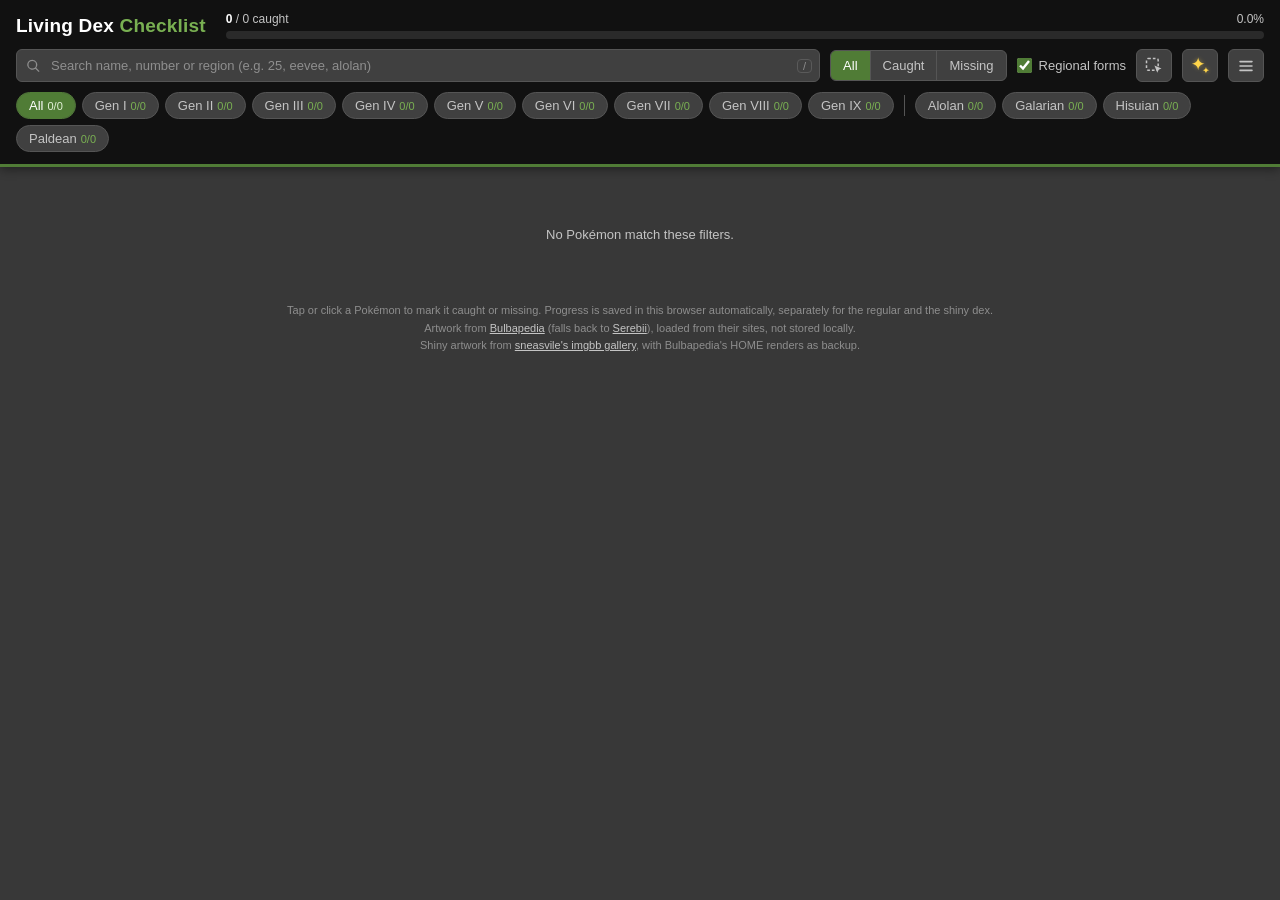
==== src/index.template.html @ 82bfbc02 "Load shiny art fast again, and swap in late imgbb images when they arrive tools/test_imgbb.py measur" ====
<!doctype html>
<html lang="en">
<head>
<meta charset="utf-8">
<meta name="viewport" content="width=device-width, initial-scale=1, viewport-fit=cover">
<meta name="theme-color" content="#111111">
<!-- Bulbapedia refuses image hotlinks that carry another site's referrer -->
<meta name="referrer" content="no-referrer">
<title>Living Dex Checklist</title>
<link rel="icon" type="image/png" href="[data-uri]">
<link rel="apple-touch-icon" href="[data-uri]">
<style>
  /* Palette taken from serebii.net (body #383838, panels #404040/#4a4a4a, header green #507C36).
     Shiny mode swaps the green for shiny Umbreon's ring blue. */
  :root {
    --cap: url("[data-uri]");
    --bg: #383838;
    --panel: #404040;
    --panel-hi: #4a4a4a;
    --edge: #303030;
    --deep: #111111;
    --accent: #507C36;
    --accent-hi: #79b052;
    --accent-soft: #e4f2d9;
    --accent-ring: rgba(121,176,82,.25);
    --gold: #ffd54a;
    --text: #ffffff;
    --muted: #c4c4c4;
    --dim: #8e8e8e;
    --gutter: 16px;
  }
  /* applied per element (header, section heads, each card) rather than on <body>, so switching
     restyles a few elements at a time instead of the whole page */
  .t-shiny {
    --accent: #1d72c4;
    --accent-hi: #4fb4ff;
    --accent-soft: #d6ebff;
    --accent-ring: rgba(79,180,255,.28);
  }
  * { box-sizing: border-box; }
  /* no double-tap zoom delay, no font inflation on phones */
  html { -webkit-text-size-adjust: 100%; text-size-adjust: 100%; touch-action: manipulation; }
  html, body { margin: 0; }
  body {
    background: var(--bg);
    color: var(--text);
    font-family: Verdana, Geneva, Tahoma, sans-serif;
    font-size: 13px;
  }
  button, input, select { font: inherit; color: inherit; }
  button, summary, label, .card { -webkit-tap-highlight-color: transparent; }

  /* ---------- header ---------- */
  header {
    position: sticky; top: 0; z-index: 20;
    background: var(--deep);
    border-bottom: 3px solid var(--accent);
    box-shadow: 0 2px 10px rgba(0,0,0,.45);
    transition: transform .25s ease;
  }
  /* on small screens the header tucks away while you scroll down (the coloured line stays) */
  header.tucked { transform: translateY(calc(-100% + 3px)); }
  .wrap {
    max-width: 1400px; margin: 0 auto;
    padding: 0 max(var(--gutter), env(safe-area-inset-right)) 0 max(var(--gutter), env(safe-area-inset-left));
  }
  .top {
    display: flex; flex-wrap: wrap; align-items: center; gap: 10px 20px;
    padding: 12px 0 10px;
  }
  h1 { margin: 0; font-size: 19px; white-space: nowrap; letter-spacing: .2px; }
  h1 span { color: var(--accent-hi); }
  .progress { flex: 1 1 260px; min-width: 220px; }
  .progress .nums { display: flex; justify-content: space-between; gap: 8px; font-size: 12px; color: var(--muted); margin-bottom: 5px; }
  .progress .nums b { color: var(--text); }
  .track { height: 8px; background: #2a2a2a; border-radius: 4px; overflow: hidden; }
  .fill { height: 100%; width: 100%; background: var(--accent); transform-origin: left; transform: scaleX(0); transition: transform .25s ease; }

  .controls { display: flex; flex-wrap: wrap; align-items: center; gap: 8px 10px; padding-bottom: 10px; }
  .search { position: relative; flex: 1 1 260px; min-width: 200px; }
  .search input {
    width: 100%; padding: 8px 32px 8px 34px;
    background: var(--panel); border: 1px solid #555; border-radius: 6px; outline: none;
  }
  .search input:focus { border-color: var(--accent-hi); box-shadow: 0 0 0 2px var(--accent-ring); }
  .search input::placeholder { color: var(--dim); }
  .search svg { position: absolute; left: 10px; top: 50%; transform: translateY(-50%); width: 15px; height: 15px; fill: var(--dim); pointer-events: none; }
  .search kbd {
    position: absolute; right: 8px; top: 50%; transform: translateY(-50%);
    font-family: inherit; font-size: 11px; color: var(--dim);
    border: 1px solid #5a5a5a; border-radius: 4px; padding: 0 5px;
  }
  .search input:focus + kbd, .search input:not(:placeholder-shown) + kbd { display: none; }

  .seg { display: inline-flex; background: var(--panel); border: 1px solid #555; border-radius: 6px; overflow: hidden; }
  .seg button { border: 0; background: none; padding: 7px 12px; cursor: pointer; color: var(--muted); }
  .seg button + button { border-left: 1px solid #555; }
  .seg button[aria-pressed="true"] { color: #fff; }

  .toggle { display: inline-flex; align-items: center; gap: 7px; cursor: pointer; color: var(--muted); user-select: none; white-space: nowrap; }
  .toggle input { accent-color: var(--accent); width: 15px; height: 15px; margin: 0; }
  .toggle .short { display: none; }

  .shiny-btn {
    display: inline-grid; place-items: center; width: 36px; height: 33px; padding: 0;
    background: var(--panel); border: 1px solid #555; border-radius: 6px; cursor: pointer;
    transition: background .15s, border-color .15s, box-shadow .15s;
  }
  .shiny-btn svg { width: 22px; height: 22px; fill: var(--gold); filter: drop-shadow(0 0 2px rgba(255,213,74,.45)); transition: transform .3s; }
  .shiny-btn[aria-pressed="true"] { background: var(--accent); border-color: var(--accent-hi); box-shadow: 0 0 10px rgba(79,180,255,.5); }
  .shiny-btn[aria-pressed="true"] svg { fill: #fff6c9; }
  .shiny-btn:focus-visible { outline: 2px solid var(--accent-hi); outline-offset: 2px; }

  /* selection mode button (dashed box with a pointer) */
  .select-btn {
    display: inline-grid; place-items: center; width: 36px; height: 33px; padding: 0;
    background: var(--panel); border: 1px solid #555; border-radius: 6px; cursor: pointer; color: var(--muted);
    transition: background .15s, border-color .15s, color .15s;
  }
  .select-btn svg { width: 20px; height: 20px; }
  .select-btn[aria-pressed="true"] { background: var(--accent); border-color: var(--accent-hi); color: #fff; }
  .select-btn:focus-visible { outline: 2px solid var(--accent-hi); outline-offset: 2px; }

  /* ---------- selection mode ---------- */
  /* only selected Pokémon show the check circle; unselected ones hide it */
  body.selecting .card .tick { opacity: 0; transform: scale(.6); }
  body.selecting .card.sel .tick { opacity: 1; transform: none; background: var(--accent); border-color: var(--accent); }
  body.selecting .card.sel .tick::after { opacity: 1; }
  body.selecting .card.sel { outline: 2px solid var(--accent-hi); outline-offset: -2px; background: var(--panel-hi); }
  body.dragging, body.dragging * { user-select: none !important; cursor: crosshair !important; }
  .card img { -webkit-user-drag: none; }
  .marquee {
    position: absolute; z-index: 15; pointer-events: none; display: none;
    border: 1px solid var(--accent-hi); border-radius: 2px;
    background: color-mix(in srgb, var(--accent-hi) 16%, transparent);
  }
  .marquee.on { display: block; }
  .selbar {
    position: fixed; left: 50%; bottom: calc(16px + env(safe-area-inset-bottom)); z-index: 35;
    transform: translateX(-50%); max-width: calc(100vw - 24px);
    display: flex; flex-wrap: wrap; align-items: center; justify-content: center; gap: 8px;
    padding: 8px 10px; border-radius: 10px;
    background: var(--deep); border: 1px solid var(--accent); box-shadow: 0 8px 24px rgba(0,0,0,.55);
    animation: selbar-in .2s ease-out;
  }
  .selbar[hidden] { display: none; }
  @keyframes selbar-in { from { opacity: 0; transform: translate(-50%, 12px); } }
  .selbar .count { font-weight: bold; padding: 0 6px; white-space: nowrap; font-variant-numeric: tabular-nums; }
  .selbar button {
    border: 1px solid #555; background: var(--panel); border-radius: 6px; padding: 7px 12px; cursor: pointer; white-space: nowrap;
  }
  .selbar button.primary { background: var(--accent); border-color: var(--accent); color: #fff; font-weight: bold; }
  .selbar button:disabled { opacity: .45; cursor: default; }
  .selbar button:focus-visible { outline: 2px solid var(--accent-hi); outline-offset: 2px; }
  body.selecting .toast { bottom: calc(84px + env(safe-area-inset-bottom)); }
  body.selecting main { padding-bottom: 110px; }

  .menu { position: relative; }
  .menu > summary {
    list-style: none; cursor: pointer; display: grid; place-items: center; width: 36px; height: 33px;
    background: var(--panel); border: 1px solid #555; border-radius: 6px; color: var(--muted);
  }
  .menu > summary svg { width: 18px; height: 18px; fill: currentColor; }
  .menu > summary:focus-visible { outline: 2px solid var(--accent-hi); outline-offset: 2px; }
  .menu > summary::-webkit-details-marker { display: none; }
  .menu[open] > summary { background: var(--panel-hi); color: #fff; }
  .menu .items {
    position: absolute; right: 0; top: calc(100% + 6px); min-width: 250px;
    max-height: calc(100vh - 120px); overflow-y: auto; overscroll-behavior: contain;
    background: var(--panel); border: 1px solid #5a5a5a; border-radius: 8px; padding: 6px;
    box-shadow: 0 8px 24px rgba(0,0,0,.5); z-index: 30;
  }
  .menu .items button {
    display: block; width: 100%; text-align: left; border: 0; background: none;
    padding: 8px 10px; border-radius: 5px; cursor: pointer;
  }
  .menu .items hr { border: 0; border-top: 1px solid #555; margin: 6px 4px; }
  .menu .items .danger { color: #ff9b9b; }
  .menu .items .head { padding: 6px 10px 2px; font-size: 11px; color: var(--dim); text-transform: uppercase; letter-spacing: .5px; }
  .menu .items .opt {
    display: flex; align-items: center; justify-content: space-between; gap: 14px;
    padding: 8px 10px; border-radius: 5px; cursor: pointer; user-select: none;
  }
  /* on/off switch */
  .menu .items .opt input {
    appearance: none; -webkit-appearance: none; flex: 0 0 auto; margin: 0; cursor: pointer;
    width: 34px; height: 20px; border-radius: 999px; background: #5a5a5a; position: relative;
    transition: background .2s;
  }
  .menu .items .opt input::after {
    content: ""; position: absolute; top: 3px; left: 3px; width: 14px; height: 14px; border-radius: 50%;
    background: #fff; transition: transform .2s cubic-bezier(.3,1.4,.5,1);
  }
  .menu .items .opt input:checked { background: var(--accent); }
  .menu .items .opt input:checked::after { transform: translateX(14px); }
  .menu .items .opt input:focus-visible { outline: 2px solid var(--accent-hi); outline-offset: 2px; }
  /* colour fill switched off: filter buttons just swap colour */
  body.no-paint .seg button::before, body.no-paint .gen-chip::before { transition: none !important; }

  .gens { display: flex; flex-wrap: wrap; gap: 6px; padding-bottom: 12px; }
  .gen-chip {
    flex: 0 0 auto; border: 1px solid #555; background: var(--panel); border-radius: 999px;
    padding: 5px 12px; cursor: pointer; color: var(--muted); white-space: nowrap;
  }
  .gen-chip small { color: var(--dim); margin-left: 4px; font-size: 11px; }
  .gen-chip.done small { color: var(--accent-hi); }
  .gen-chip[aria-pressed="true"] { border-color: var(--accent); color: #fff; }
  .gen-chip[aria-pressed="true"] small { color: var(--accent-soft); }
  .gen-chip[hidden], .chip-sep[hidden] { display: none; }

  /* paint-bucket fill for the selected filter: the colour spreads from where you clicked
     (--x/--y, set on click) and drains away from the button you left */
  .seg button, .gen-chip { position: relative; isolation: isolate; overflow: hidden; transition: color .25s, border-color .25s; }
  .seg button::before, .gen-chip::before {
    content: ""; position: absolute; inset: 0; z-index: -1; background: var(--accent);
    clip-path: circle(0px at var(--x, 50%) var(--y, 50%));
    transition: clip-path .32s cubic-bezier(.55,0,.8,.45);
  }
  .seg button[aria-pressed="true"]::before, .gen-chip[aria-pressed="true"]::before {
    clip-path: circle(var(--reach, 160px) at var(--x, 50%) var(--y, 50%));
    transition: clip-path .42s cubic-bezier(.22,.7,.3,1);
  }
  @media (prefers-reduced-motion: reduce) {
    .seg button::before, .gen-chip::before { transition: none !important; }
    header { transition: none; }
  }
  .chip-sep { flex: 0 0 1px; align-self: stretch; background: #555; margin: 3px 4px; }

  .divider { display: flex; align-items: center; gap: 12px; margin: 34px 0 16px; color: var(--muted); font-weight: bold; letter-spacing: .5px; text-transform: uppercase; font-size: 12px; }
  .divider::before, .divider::after { content: ""; flex: 1; height: 2px; background: var(--accent); opacity: .6; }
  .divider[hidden] { display: none; }

  .warn { display: none; background: #6b4a12; color: #ffe9c2; padding: 8px 16px; font-size: 12px; text-align: center; }
  .warn.show { display: block; }

  /* ---------- content ---------- */
  main { padding: 16px 0 40px; }
  section { margin-bottom: 22px; }
  section[hidden] { display: none; }
  .sec-head {
    display: flex; align-items: baseline; justify-content: space-between; gap: 10px;
    background: var(--accent); border: 1px solid var(--edge); border-radius: 3px;
    padding: 7px 12px; margin-bottom: 10px; font-weight: bold;
  }
  .sec-head h2 { margin: 0; font-size: 14px; }
  .sec-head h2 small { font-weight: normal; color: var(--accent-soft); margin-left: 6px; font-size: 12px; }
  .sec-head .count { font-size: 12px; white-space: nowrap; }

  .grid { display: grid; grid-template-columns: repeat(auto-fill, minmax(116px, 1fr)); gap: 8px; }
  .card {
    position: relative; display: flex; flex-direction: column; align-items: center;
    padding: 8px 6px 20px; min-height: 172px;
    background: var(--panel); border: 1px solid var(--edge); border-radius: 6px;
    cursor: pointer; text-align: center; user-select: none;
    transition: background .12s, border-color .25s, box-shadow .25s;
    /* off-screen cards skip rendering, so a mode switch only animates what you can see */
    content-visibility: auto; contain-intrinsic-size: auto 174px;
  }
  .card[hidden] { display: none; }
  .card:focus-visible { outline: 2px solid var(--accent-hi); outline-offset: 2px; }
  /* Each card holds both artworks stacked; switching dex is just a crossfade (no image loading) */
  .card .art { position: relative; width: 96px; height: 96px; }
  .card .v { position: absolute; inset: 0; display: grid; place-items: center; transition: opacity .3s ease; }
  .card .v.s, .card.t-shiny .v.n { opacity: 0; }
  .card.t-shiny .v.s { opacity: 1; }
  .card img { width: 96px; height: 96px; object-fit: contain; transition: filter .2s, opacity .2s; }
  .card .v.noimg img { display: none; }
  .card .v.noimg::after { content: attr(data-ph); color: var(--dim); font-size: 22px; font-weight: bold; }
  .card .num { color: var(--dim); font-size: 11px; margin-top: 4px; }
  .card .name { font-weight: bold; font-size: 12px; line-height: 1.3; margin-top: 2px; word-break: break-word; }
  .card .form { font-size: 11px; color: var(--accent-hi); margin-top: 2px; }
  /* the tick is drawn with CSS (no SVG per card: 2,000+ fewer elements) */
  .card .tick {
    position: absolute; top: 6px; right: 6px; width: 20px; height: 20px; border-radius: 50%;
    border: 2px solid #5f5f5f; display: grid; place-items: center;
    transition: background .25s, border-color .25s, opacity .15s, transform .15s;
  }
  .card .tick::after {
    content: ""; width: 5px; height: 9px; margin-top: -2px;
    border: solid #fff; border-width: 0 2px 2px 0; transform: rotate(45deg);
    opacity: 0; transition: opacity .25s;
  }

  /* cn = caught in the regular dex, cs = caught in the shiny dex; the card's t-shiny class picks which counts */
  .card:not(.cn) .v.n img { filter: grayscale(1); opacity: .4; }
  /* in the shiny dex keep a hint of colour on missing ones, the colour is the point */
  .card:not(.cs) .v.s img { filter: saturate(.55) brightness(.85); opacity: .5; }
  .card:not(.t-shiny):not(.cn) .name, .card.t-shiny:not(.cs) .name { color: var(--muted); }
  .card.cn:not(.t-shiny), .card.cs.t-shiny { border-color: var(--accent); box-shadow: inset 0 -3px 0 var(--accent); }
  .card.cn:not(.t-shiny) .tick, .card.cs.t-shiny .tick { background: var(--accent); border-color: var(--accent); }
  .card.cn:not(.t-shiny) .tick::after, .card.cs.t-shiny .tick::after { opacity: 1; }

  /* paint-bucket fill: a full-colour copy of the art grows (or shrinks) as a circle from the click */
  .card .v img.paint {
    position: absolute; inset: 0; margin: auto; pointer-events: none; will-change: clip-path;
    filter: none !important; opacity: 1 !important; transition: none !important;
  }
  .card.pop .tick { animation: tick-pop .35s cubic-bezier(.3,1.6,.5,1); }
  @keyframes tick-pop { 40% { transform: scale(1.35); } }

  /* hover effects only where there is a real mouse; on touch screens they would stay "stuck" after a tap */
  @media (hover: hover) {
    .seg button:hover:not([aria-pressed="true"]) { background: var(--panel-hi); color: #fff; }
    .shiny-btn:hover { background: var(--panel-hi); }
    .select-btn:hover:not([aria-pressed="true"]) { background: var(--panel-hi); color: #fff; }
    .selbar button:hover:not(:disabled):not(.primary) { background: var(--panel-hi); }
    .shiny-btn[aria-pressed="true"]:hover { background: var(--accent); }
    .shiny-btn:hover svg { transform: rotate(-12deg) scale(1.1); }
    .menu > summary:hover { background: var(--panel-hi); color: #fff; }
    .menu .items button:hover, .menu .items .opt:hover { background: var(--panel-hi); }
    .gen-chip:hover { background: var(--panel-hi); color: #fff; }
    .card:hover { background: var(--panel-hi); }
    .card:not(.cn):hover .v.n img { opacity: .7; }
  }
  /* touch screens: a brief press feedback instead */
  @media (hover: none) {
    .card:active { background: var(--panel-hi); }
    .search kbd { display: none; }
    .menu .items button, .menu .items .opt { padding: 11px 12px; }
  }

  .empty { display: none; text-align: center; color: var(--muted); padding: 60px 16px; }
  .empty.show { display: block; }

  footer { color: var(--dim); font-size: 11px; text-align: center; padding: 0 16px calc(28px + env(safe-area-inset-bottom)); line-height: 1.6; }
  footer a { color: var(--muted); }

  .toast {
    position: fixed; left: 50%; bottom: calc(20px + env(safe-area-inset-bottom)); transform: translateX(-50%) translateY(20px);
    max-width: calc(100vw - 32px); text-align: center;
    background: var(--deep); border: 1px solid var(--accent); color: #fff;
    padding: 9px 16px; border-radius: 6px; opacity: 0; pointer-events: none;
    transition: opacity .2s, transform .2s; z-index: 40;
  }
  .toast.show { opacity: 1; transform: translateX(-50%) translateY(0); }

  /* ---------- shiny transition ---------- */
  .fx { position: fixed; inset: 0; z-index: 100; pointer-events: none; overflow: hidden; }
  .fx .flash {
    position: absolute; left: 50%; top: 50%; width: 40vmax; height: 40vmax; margin: -20vmax 0 0 -20vmax;
    border-radius: 50%; will-change: transform, opacity;
    background: radial-gradient(circle, rgba(255,255,255,.5), rgba(var(--glow), .28) 40%, transparent 70%);
    animation: fx-flash .5s ease-out forwards;
  }
  @keyframes fx-flash { from { transform: scale(.15); opacity: 1; } to { transform: scale(1.7); opacity: 0; } }
  .fx .sweep {
    position: absolute; top: -20%; bottom: -20%; left: 0; width: 45vw; will-change: transform;
    background: linear-gradient(100deg, transparent 10%, rgba(var(--glow), .16) 36%, rgba(255,255,255,.3) 50%, rgba(255,236,170,.16) 64%, transparent 90%);
    transform: translateX(-60vw) skewX(-14deg);
    animation: fx-sweep .62s cubic-bezier(.3,.6,.25,1) forwards;
  }
  @keyframes fx-sweep { to { transform: translateX(130vw) skewX(-14deg); } }
  /* the ✨ is pre-drawn into an image (--spark); laying out emoji text on every click costs ~50 ms */
  .fx .spark {
    position: absolute; left: var(--x); top: var(--y); width: var(--size); height: var(--size);
    background: var(--spark) center / contain no-repeat;
    transform: translate(-50%, -50%) scale(.2); opacity: 0; will-change: transform, opacity;
    animation: fx-spark var(--dur) cubic-bezier(.15,.75,.3,1) var(--delay) forwards;
  }
  @keyframes fx-spark {
    0%   { transform: translate(-50%, -50%) scale(.2) rotate(0deg); opacity: 0; }
    12%  { opacity: 1; }
    70%  { opacity: 1; }
    100% { transform: translate(calc(-50% + var(--dx)), calc(-50% + var(--dy))) scale(var(--s)) rotate(var(--rot)); opacity: 0; }
  }
  .shiny-btn.pop svg { animation: fx-pop .45s cubic-bezier(.3,1.6,.5,1); }
  @keyframes fx-pop { 0% { transform: scale(1); } 40% { transform: scale(1.45) rotate(-20deg); } 100% { transform: scale(1) rotate(0deg); } }

  /* ---------- phones and narrow windows ---------- */
  @media (max-width: 700px) {
    /* one compact grid:  title ✨ ☰ / progress / search / show + forms / categories */
    header > .wrap {
      display: grid; grid-template-columns: minmax(0, 1fr) auto auto auto; gap: 8px;
      grid-template-areas: "title select shiny menu" "prog prog prog prog" "search search search search" "seg seg forms forms" "gens gens gens gens";
      padding-top: 10px; padding-bottom: 10px;
    }
    .top, .controls { display: contents; }
    h1 { grid-area: title; align-self: center; font-size: 17px; overflow: hidden; text-overflow: ellipsis; }
    .progress { grid-area: prog; min-width: 0; }
    .search { grid-area: search; min-width: 0; }
    .search input { font-size: 16px; padding-top: 8px; padding-bottom: 8px; } /* 16px stops phones zooming in on focus */
    .seg { grid-area: seg; justify-self: start; }
    .seg button { padding: 8px 11px; }
    .toggle { grid-area: forms; justify-self: end; }
    .shiny-btn { grid-area: shiny; width: 40px; height: 36px; }
    .select-btn { grid-area: select; width: 40px; height: 36px; }
    .selbar button { padding: 9px 11px; }
    .menu { grid-area: menu; }
    .menu > summary { width: 40px; height: 36px; }
    .menu .items { min-width: min(280px, calc(100vw - 32px)); }
    .gens {
      grid-area: gens; flex-wrap: nowrap; overflow-x: auto; scrollbar-width: none; overscroll-behavior-x: contain;
      margin: 0 calc(-1 * var(--gutter)); padding: 0 var(--gutter) 2px;
      -webkit-mask-image: linear-gradient(90deg, transparent 0, #000 12px, #000 calc(100% - 28px), transparent);
      mask-image: linear-gradient(90deg, transparent 0, #000 12px, #000 calc(100% - 28px), transparent);
    }
    .gens::-webkit-scrollbar { display: none; }
    .gen-chip { padding: 6px 12px; }
    .sec-head { flex-wrap: wrap; row-gap: 2px; padding: 6px 10px; }
    .divider { margin: 26px 0 12px; }
  }
  @media (max-width: 380px) {
    :root { --gutter: 12px; }
    .toggle .long { display: none; }
    .toggle .short { display: inline; }
    .seg button { padding: 8px 9px; }
  }
  @media (max-width: 560px) {
    main { padding-top: 12px; }
    .grid { grid-template-columns: repeat(auto-fill, minmax(100px, 1fr)); gap: 6px; }
    .card { min-height: 160px; padding: 6px 4px 22px; contain-intrinsic-size: auto 162px; }
    .card .art, .card img { width: 80px; height: 80px; }
    .card .tick { top: 5px; right: 5px; width: 18px; height: 18px; }
  }

  /* ---------- OT (original trainer) marks: Ash's cap at the card's top-left ---------- */
  .ot-btn {
    display: none; position: absolute; top: 4px; left: 4px; z-index: 2; width: 24px; height: 24px; padding: 0;
    border: 0; border-radius: 4px; cursor: pointer; background: var(--cap) center / contain no-repeat;
    filter: grayscale(1) brightness(.7); opacity: .5; transition: filter .2s, opacity .2s, transform .15s;
  }
  body.show-ot .ot-btn { display: block; }
  .card.on:not(.t-shiny) .ot-btn, .card.os.t-shiny .ot-btn { filter: none; opacity: 1; }
  .ot-btn.pop { animation: ot-pop .35s cubic-bezier(.3,1.6,.5,1); }
  @keyframes ot-pop { 40% { transform: scale(1.4) rotate(-12deg); } }
  .ot-btn:focus-visible { outline: 2px solid var(--accent-hi); outline-offset: 1px; }
  body:not(.show-ot) .ot-only { display: none; }
  @media (hover: hover) { .ot-btn:hover { opacity: 1; transform: scale(1.12); } }

  /* ---------- Pokédex detail tile ---------- */
  /* dense flow lets the cards around an open tile fill the gaps it leaves */
  .grid { grid-auto-flow: row dense; }
  /* "more info" strip along the bottom of the card, with a down arrow (flips up while open) */
  .info-btn {
    position: absolute; left: 0; right: 0; bottom: 0; z-index: 2; height: 15px; padding: 0;
    display: grid; place-items: center; cursor: pointer; border: 0; border-radius: 0 0 5px 5px;
    background: var(--accent); opacity: .8;
    transition: opacity .2s ease, filter .15s, clip-path .22s cubic-bezier(.2,.75,.25,1);
  }
  .info-btn::before {
    content: ""; width: 6px; height: 6px; margin-top: -4px;
    border: solid #fff; border-width: 0 2px 2px 0; transform: rotate(45deg);
    transition: transform .25s ease, margin .25s ease;
  }
  .card.open .info-btn { opacity: 1; }
  .card.open .info-btn::before { transform: rotate(-135deg); margin-top: 3px; }
  .info-btn:focus-visible { outline: 2px solid var(--accent-hi); outline-offset: 2px; opacity: 1; }

  .tile {
    display: grid; grid-template-columns: var(--cw, 116px) minmax(0, 1fr); gap: 8px; align-items: start;
    min-width: 0;
  }
  .tile.stack { grid-template-columns: var(--cw, 116px) minmax(0, 1fr); }
  .tile.stack .info { grid-column: 1 / -1; }
  .info {
    position: relative; min-width: 0; align-self: stretch;
    background: #2e2e2e; border: 1px solid var(--accent); border-radius: 8px;
    padding: 12px 14px 14px; display: flex; flex-direction: column; gap: 12px;
    box-shadow: 0 6px 18px rgba(0,0,0,.35);
  }
  .info-head { display: flex; align-items: center; gap: 10px; flex-wrap: wrap; padding-right: 30px; }
  .info-head h3 { margin: 0; font-size: 16px; }
  .info-head .info-num { color: var(--dim); font-size: 12px; font-variant-numeric: tabular-nums; }
  .info-close {
    position: absolute; top: 8px; right: 8px; width: 26px; height: 26px; border-radius: 6px; cursor: pointer;
    background: var(--panel); border: 1px solid #555; color: var(--muted); font-size: 16px; line-height: 1;
  }
  .info-close:focus-visible { outline: 2px solid var(--accent-hi); outline-offset: 2px; }
  .info h4 { margin: 0 0 6px; font-size: 11px; color: var(--dim); text-transform: uppercase; letter-spacing: .5px; font-weight: bold; }
  .info h4 small { text-transform: none; letter-spacing: 0; font-weight: normal; margin-left: 6px; color: var(--muted); }

  .type {
    display: inline-block; min-width: 0; padding: 2px 8px; border-radius: 4px; color: #fff;
    font-size: 11px; font-weight: bold; text-shadow: 0 1px 1px rgba(0,0,0,.45); text-align: center; white-space: nowrap;
    background: var(--tc);
  }
  .types { display: flex; gap: 5px; }
  .weak-sum { margin: 0 0 8px; font-size: 12px; color: var(--muted); line-height: 1.5; }
  .weak-sum b { color: var(--text); }
  /* Serebii-style damage table: every attacking type with its multiplier */
  .dmg { display: grid; grid-template-columns: repeat(9, minmax(0, 1fr)); gap: 4px; }
  .dmg-cell { display: flex; flex-direction: column; align-items: stretch; gap: 2px; text-align: center; }
  .dmg-cell .type { padding: 2px 0; font-size: 10px; overflow: hidden; text-overflow: ellipsis; }
  .dmg-cell b { font-size: 12px; font-variant-numeric: tabular-nums; border-radius: 3px; padding: 1px 0; }
  .dmg-cell.x1 b { color: var(--dim); font-weight: normal; }
  .dmg-cell.x2 b { color: #fff; background: #b8432f; }
  .dmg-cell.x4 b { color: #fff; background: #8e1b0c; }
  .dmg-cell.xh b { color: #fff; background: #3c7a3a; }
  .dmg-cell.xq b { color: #fff; background: #285c27; }
  .dmg-cell.x0 b { color: #fff; background: #4a4a68; }

  /* base stats and abilities side by side (stacked when the panel is narrow) */
  .duo { display: grid; grid-template-columns: minmax(0, 1fr) minmax(0, 1fr); gap: 12px 20px; }
  .tile.stack .duo { grid-template-columns: minmax(0, 1fr); }
  .stats { display: grid; grid-template-columns: 34px 30px minmax(0, 1fr); gap: 3px 8px; align-items: center; font-size: 12px; }
  .stats .k { color: var(--dim); }
  .stats .v { text-align: right; font-variant-numeric: tabular-nums; color: var(--text); }
  .stats .bar { height: 8px; border-radius: 4px; background: #262626; overflow: hidden; }
  .stats .bar i { display: block; height: 100%; border-radius: 4px; background: var(--sc); }
  .stats .total .k, .stats .total .v { font-weight: bold; color: var(--text); }
  .abilities { display: flex; flex-direction: column; gap: 8px; margin: 0; font-size: 12px; line-height: 1.45; }
  .abilities dt { font-weight: bold; color: var(--text); }
  .abilities dt .hid { margin-left: 6px; font-weight: normal; font-size: 10px; padding: 1px 6px; border-radius: 999px;
                       background: #3a3a3a; color: var(--muted); text-transform: uppercase; letter-spacing: .4px; }
  .abilities dd { margin: 1px 0 0; color: var(--muted); }

  /* evolution: "from" and "into" lines with the method */
  .evo { display: grid; grid-template-columns: auto 1fr; gap: 4px 10px; font-size: 12px; line-height: 1.45; }
  .evo dt { color: var(--dim); }
  .evo dd { margin: 0; color: var(--muted); }
  .evo .evo-link {
    border: 0; padding: 0; background: none; cursor: pointer; font: inherit; font-weight: bold; color: var(--text);
    text-decoration: underline; text-decoration-color: var(--accent-hi); text-underline-offset: 2px;
  }
  .evo .evo-link:focus-visible { outline: 2px solid var(--accent-hi); outline-offset: 2px; }
  .evo .how { color: var(--muted); }

  /* where to find it: one row per generation, one badge per version */
  /* two columns of generations (I–V, VI–IX); one column when the panel is narrow */
  .games { display: grid; grid-template-columns: 1fr 1fr; grid-template-rows: repeat(5, auto); grid-auto-flow: column; gap: 5px 16px; }
  .tile.stack .games { grid-template-columns: 1fr; grid-template-rows: none; grid-auto-flow: row; }
  .gen { display: grid; grid-template-columns: 52px 1fr; gap: 8px; align-items: center; }
  .gen-label { font-size: 11px; color: var(--dim); text-align: right; font-variant-numeric: tabular-nums; }
  .gen-games { display: flex; flex-wrap: wrap; gap: 4px; }
  .game {
    min-width: 30px; padding: 3px 6px; border-radius: 4px; cursor: pointer; font: bold 11px/1.2 Verdana, sans-serif;
    border: 1px solid transparent; background: var(--gc); color: var(--gi, #fff);
    transition: transform .12s, box-shadow .12s, opacity .12s;
  }
  .game.miss { background: transparent; color: #707070; border-color: #4a4a4a; font-weight: normal; }
  /* obtainable only by evolving a Pokémon found in that game */
  .game.evo { background: color-mix(in srgb, var(--gc) 28%, transparent); border: 1px dashed var(--gc); color: #f2f2f2; }
  .games-legend { display: flex; flex-wrap: wrap; gap: 4px 14px; margin-top: 8px; font-size: 11px; color: var(--dim); }
  .games-legend span::before { content: ""; display: inline-block; width: 10px; height: 10px; margin-right: 5px; vertical-align: -1px; border-radius: 2px; }
  .games-legend .l-found::before { background: #7a8a96; }
  .games-legend .l-evo::before { background: rgba(122,138,150,.3); border: 1px dashed #9aaab6; }
  .games-legend .l-miss::before { border: 1px solid #4a4a4a; }
  .game[aria-pressed="true"] { box-shadow: 0 0 0 2px #fff; }
  .game:focus-visible { outline: 2px solid var(--accent-hi); outline-offset: 2px; }
  .game-detail {
    margin: 8px 0 0; min-height: 2.9em; font-size: 12px; line-height: 1.45; color: var(--muted);
    background: #262626; border-radius: 6px; padding: 7px 10px;
  }
  .game-detail b { color: var(--text); }
  @media (hover: hover) {
    /* with a mouse, the strip slides up out of the card's bottom edge only while you point at the card */
    .info-btn { clip-path: inset(100% 0 0 0); opacity: 0; }
    .card:hover .info-btn, .card:focus-within .info-btn, .card.open .info-btn { clip-path: inset(0); opacity: .8; }
    .card.open .info-btn { opacity: 1; }
    .info-btn:hover { opacity: 1 !important; filter: brightness(1.15); }
    .info-close:hover { background: var(--panel-hi); color: #fff; }
    .game:hover { transform: translateY(-1px); }
  }
  @media (hover: none) { .info-btn { opacity: .9; height: 18px; } }
  @media (max-width: 560px) {
    .dmg { grid-template-columns: repeat(6, minmax(0, 1fr)); }
    .info { padding: 10px 10px 12px; }
  }

  /* ---------- game pages ---------- */
  .gv { padding-top: 14px; padding-bottom: 40px; }
  body.in-games #main, body.in-games #empty, body.in-games footer,
  body.in-games header .gens, body.in-games header .progress,
  body.in-games header .controls > :not(.menu):not(.shiny-btn) { display: none !important; }
  body.in-games header .controls { justify-content: flex-end; }
  .gv-bar { display: flex; align-items: center; gap: 12px; flex-wrap: wrap; margin-bottom: 14px; font-size: 12px; }
  .gv-back { display: inline-flex; align-items: center; gap: 6px; padding: 6px 12px; border-radius: 999px; background: var(--panel-hi);
             color: var(--text); text-decoration: none; font-weight: bold; }
  .gv-back:hover { background: #575757; }
  .gv-crumbs { color: var(--dim); display: flex; flex-wrap: wrap; gap: 6px; align-items: center; }
  .gv-crumbs a { color: var(--muted); text-decoration: none; }
  .gv-crumbs a:hover { color: #fff; text-decoration: underline; }
  .gv-crumbs span::before { content: "›"; margin-right: 6px; color: #666; }
  .gv-lead { color: var(--muted); margin: 0 0 14px; }

  /* picker: one coloured tile per game, grouped by generation */
  .gv-gen h3 { margin: 18px 0 8px; font-size: 13px; color: var(--accent-soft); letter-spacing: .3px; }
  .gv-games { display: grid; grid-template-columns: repeat(auto-fill, minmax(190px, 1fr)); gap: 8px; }
  .gv-game { display: grid; grid-template-columns: 44px 1fr; grid-template-rows: auto auto; column-gap: 10px; align-items: center;
             padding: 10px; border-radius: 8px; background: var(--panel); border: 1px solid var(--edge); color: var(--text);
             text-decoration: none; transition: transform .15s ease, background .15s ease; }
  .gv-game:hover { background: var(--panel-hi); transform: translateY(-1px); }
  .gv-abbr { grid-row: span 2; display: grid; place-items: center; width: 44px; height: 44px; border-radius: 8px;
             background: var(--gc); color: var(--gi); font-weight: bold; font-size: 14px; box-shadow: inset 0 -3px 0 rgba(0,0,0,.25); }
  .gv-name { font-weight: bold; }
  .gv-meta { font-size: 11px; color: var(--dim); }
  .gv-meta b { color: var(--gold); }

  /* one game */
  .gv-head { display: flex; flex-wrap: wrap; align-items: center; gap: 10px 14px; padding: 12px 14px; border-radius: 10px;
             background: linear-gradient(90deg, color-mix(in srgb, var(--gc) 35%, var(--panel)) 0%, var(--panel) 70%);
             border: 1px solid var(--edge); margin-bottom: 12px; }
  .gv-head h2 { margin: 0; font-size: 18px; }
  .gv-head .gv-abbr { grid-row: auto; }
  .gv-head .gv-meta { font-size: 12px; color: var(--muted); }
  .gv-head .toggle { margin-left: auto; }
  .gv-focus { display: flex; flex-wrap: wrap; align-items: center; gap: 8px; margin: 0 0 12px; padding: 8px 12px; border-radius: 8px;
              background: rgba(255,213,74,.1); border: 1px solid rgba(255,213,74,.35); color: #ffe9a8; font-size: 12px; }
  .gv-focus a { color: #fff; margin-left: auto; }
  .gv-body { display: grid; grid-template-columns: 270px minmax(0, 1fr); gap: 16px; align-items: start; }
  .gv-side { position: sticky; top: calc(var(--hh, 70px) + 10px); max-height: calc(100vh - var(--hh, 70px) - 20px);
             display: flex; flex-direction: column; background: var(--panel); border: 1px solid var(--edge); border-radius: 10px; overflow: hidden; }
  .gv-side-btn { display: none; }
  .gv-find { margin: 8px; padding: 7px 10px; border-radius: 6px; border: 1px solid var(--edge); background: var(--bg); }
  .gv-places { overflow: auto; padding: 0 6px 8px; }
  .gv-region { position: sticky; top: 0; z-index: 1; margin: 0; padding: 8px 6px 4px; font-size: 11px; text-transform: uppercase;
               letter-spacing: .6px; color: var(--accent-soft); background: var(--panel); }
  .gv-pl { display: flex; align-items: center; justify-content: space-between; gap: 8px; padding: 6px 8px; border-radius: 6px;
           color: var(--muted); text-decoration: none; font-size: 12px; }
  .gv-pl:hover { background: var(--panel-hi); color: #fff; }
  .gv-pl[aria-current="page"] { background: color-mix(in srgb, var(--gc) 40%, var(--panel-hi)); color: #fff; font-weight: bold; }
  .gv-pl small { flex: none; min-width: 22px; text-align: center; padding: 1px 6px; border-radius: 999px; background: #2c2c2c; color: var(--dim); font-size: 10px; }
  .gv-pl small.miss { background: rgba(255,213,74,.16); color: var(--gold); }
  .gv-pl.dim { opacity: .45; }
  .gv-place h3 { margin: 0 0 2px; font-size: 17px; }
  .gv-place .gv-sub { margin: 0 0 12px; color: var(--dim); font-size: 12px; }
  .gv-group { margin-bottom: 14px; background: var(--panel); border: 1px solid var(--edge); border-radius: 10px; overflow: hidden; }
  .gv-group h4 { margin: 0; padding: 8px 12px; font-size: 12px; background: var(--panel-hi); display: flex; gap: 8px; align-items: center; }
  .gv-group h4 small { color: var(--dim); font-weight: normal; }
  .gv-mons { display: grid; grid-template-columns: repeat(auto-fill, minmax(200px, 1fr)); gap: 6px; padding: 8px; }
  .gv-mon { display: grid; grid-template-columns: 56px minmax(0, 1fr); column-gap: 8px; align-items: center; text-align: left; padding: 6px;
            border-radius: 8px; border: 1px solid transparent; background: #3a3a3a; cursor: pointer; }
  .gv-mon:hover { background: #454545; }
  .gv-mon img { grid-row: span 3; width: 56px; height: 56px; object-fit: contain; filter: grayscale(1) brightness(.75); opacity: .7;
                transition: filter .25s ease, opacity .25s ease; }
  .gv-mon.have img { filter: none; opacity: 1; }
  .gv-mon.have { border-color: color-mix(in srgb, var(--accent) 60%, transparent); }
  .gv-mon b { font-size: 12px; overflow: hidden; text-overflow: ellipsis; white-space: nowrap; }
  .gv-mon b i { font-style: normal; font-weight: normal; color: var(--accent-hi); margin-left: 4px; font-size: 11px; }
  .gv-mon span { font-size: 11px; color: var(--muted); }
  .gv-mon .gv-note { color: var(--dim); font-size: 10px; overflow: hidden; text-overflow: ellipsis; white-space: nowrap; }
  .gv-mon.hl { border-color: var(--gold); box-shadow: 0 0 0 1px var(--gold), 0 0 14px rgba(255,213,74,.35); }
  .gv-empty { padding: 20px; color: var(--dim); text-align: center; }
  .gv.only-missing .gv-mon.have { display: none; }
  .gv.only-missing .gv-group.all-have { display: none; }
  .game-open { display: inline-block; margin-top: 6px; color: var(--gold); font-weight: bold; text-decoration: none; }
  .game-open:hover { text-decoration: underline; }
  @media (max-width: 760px) {
    .gv-body { grid-template-columns: minmax(0, 1fr); }
    .gv-side { position: static; max-height: none; }
    .gv-side-btn { display: flex; justify-content: space-between; align-items: center; width: 100%; padding: 10px 12px; border: 0;
                   background: var(--panel-hi); font-weight: bold; text-align: left; }
    .gv-side:not(.open) .gv-find, .gv-side:not(.open) .gv-places { display: none; }
    .gv-side.open .gv-places { max-height: 55vh; }
    .gv-mons { grid-template-columns: minmax(0, 1fr); }
    .gv-head .toggle { margin-left: 0; }
  }
</style>
</head>
<body>
<header>
  <div class="warn" id="warn">This browser isn't saving progress here (private mode or blocked storage). Use <b>Menu → Export backup</b> before closing.</div>
  <div class="wrap">
    <div class="top">
      <h1 id="title">Living Dex <span>Checklist</span></h1>
      <div class="progress" aria-live="polite">
        <div class="nums"><span><b id="caughtCount">0</b> / <span id="totalCount">0</span> caught</span><span id="pct">0%</span></div>
        <div class="track"><div class="fill" id="fill"></div></div>
      </div>
    </div>
    <div class="controls">
      <label class="search">
        <svg viewBox="0 0 24 24" aria-hidden="true"><path d="M10 2a8 8 0 0 1 6.32 12.9l5.39 5.4-1.41 1.4-5.4-5.39A8 8 0 1 1 10 2zm0 2a6 6 0 1 0 0 12 6 6 0 0 0 0-12z"/></svg>
        <input id="q" type="search" placeholder="Search name, number or region (e.g. 25, eevee, alolan)" autocomplete="off" enterkeyhint="search" aria-label="Search Pokémon">
        <kbd>/</kbd>
      </label>
      <div class="seg" role="group" aria-label="Show">
        <button type="button" data-status="all" aria-pressed="true">All</button>
        <button type="button" data-status="caught" aria-pressed="false">Caught</button>
        <button type="button" data-status="missing" aria-pressed="false">Missing</button>
        <button type="button" data-status="notot" aria-pressed="false" class="ot-only" title="Caught Pokémon without your OT mark">Not OT</button>
      </div>
      <label class="toggle"><input type="checkbox" id="forms" checked> <span class="long">Regional forms</span><span class="short">Regional</span></label>
      <button type="button" class="select-btn" id="selectBtn" aria-pressed="false" title="Select several Pokémon (or drag a box with the mouse)" aria-label="Select several">
        <svg viewBox="0 0 24 24" aria-hidden="true"><rect x="3" y="3" width="14" height="14" rx="2" fill="none" stroke="currentColor" stroke-width="1.8" stroke-dasharray="3.2 2.4"/><path d="M12.5 11.5 21 15l-3.6 1.4L16 20z" fill="currentColor"/></svg>
      </button>
      <button type="button" class="shiny-btn" id="shinyBtn" aria-pressed="false" title="Switch to the shiny dex" aria-label="Shiny dex">
        <!-- shiny sparkle: big four-point star with a small one, as on the games' summary screens -->
        <svg viewBox="0 0 24 24" aria-hidden="true">
          <path d="M10 2.5c.55 4.3 2.7 6.45 7 7-4.3.55-6.45 2.7-7 7-.55-4.3-2.7-6.45-7-7 4.3-.55 6.45-2.7 7-7z"/>
          <path d="M18.5 13c.3 2.15 1.35 3.2 3.5 3.5-2.15.3-3.2 1.35-3.5 3.5-.3-2.15-1.35-3.2-3.5-3.5 2.15-.3 3.2-1.35 3.5-3.5z"/>
        </svg>
      </button>
      <details class="menu" id="menu">
        <summary title="Menu" aria-label="Menu">
          <svg viewBox="0 0 24 24" aria-hidden="true"><rect x="3" y="5" width="18" height="2.2" rx="1.1"/><rect x="3" y="10.9" width="18" height="2.2" rx="1.1"/><rect x="3" y="16.8" width="18" height="2.2" rx="1.1"/></svg>
        </summary>
        <div class="items">
          <button type="button" id="gamesBtn">🎮 Games: routes &amp; places</button>
          <hr>
          <div class="head">Animations</div>
          <label class="opt"><span>Shiny switch effect</span><input type="checkbox" id="optShinyFx" role="switch" checked></label>
          <label class="opt"><span>Colour fill on click</span><input type="checkbox" id="optPaintFx" role="switch" checked></label>
          <hr>
          <div class="head">Display</div>
          <label class="opt"><span>Show OT marks</span><input type="checkbox" id="optShowOt" role="switch"></label>
          <hr>
          <button type="button" id="exportBtn">Export backup (.json)</button>
          <button type="button" id="importBtn">Import backup…</button>
          <hr>
          <button type="button" id="markVisible">Mark all shown as caught</button>
          <button type="button" id="unmarkVisible">Mark all shown as missing</button>
          <hr>
          <button type="button" id="resetBtn" class="danger">Clear regular dex (nothing caught)</button>
        </div>
      </details>
      <input type="file" id="importFile" accept=".json,application/json" hidden>
    </div>
    <nav class="gens" id="gens" aria-label="Category"></nav>
  </div>
</header>

<main class="wrap" id="main"></main>
<div class="empty wrap" id="empty">No Pokémon match these filters.</div>
<div class="wrap gv" id="gameView" hidden></div>

<footer>
  Tap or click a Pokémon to mark it caught or missing. Progress is saved in this browser automatically, separately for the regular and the shiny dex.<br>
  Artwork from <a href="https://bulbapedia.bulbagarden.net" target="_blank" rel="noreferrer">Bulbapedia</a>
  (falls back to <a href="https://www.serebii.net" target="_blank" rel="noreferrer">Serebii</a>), loaded from their sites, not stored locally.<br>
  Shiny artwork from <a href="https://tonofdirt726.imgbb.com/albums" target="_blank" rel="noreferrer">sneasvile's imgbb gallery</a>, with Bulbapedia's HOME renders as backup.
</footer>
<div class="toast" id="toast" role="status"></div>
<div class="marquee" id="marquee"></div>
<div class="selbar" id="selbar" role="toolbar" aria-label="Selection" hidden>
  <span class="count" id="selCount">0 selected</span>
  <button type="button" id="selMark" class="primary">Mark caught</button>
  <button type="button" id="selUnmark">Mark missing</button>
  <button type="button" id="selOt" class="ot-only">Mark OT</button>
  <button type="button" id="selUnOt" class="ot-only">Unmark OT</button>
  <button type="button" id="selAll">Select all shown</button>
  <button type="button" id="selDone">Done</button>
</div>

<script src="info-data.js"></script>
<script>
// Rows: [id, dex, name, region, note, bulbapedia path, serebii code, bulbapedia shiny hash dir, imgbb shiny thumb id]
const DATA = /*__DATA__*/[];

const GENS = [
  { n: 1, roman: "I",    region: "Kanto",  from: 1,   to: 151 },
  { n: 2, roman: "II",   region: "Johto",  from: 152, to: 251 },
  { n: 3, roman: "III",  region: "Hoenn",  from: 252, to: 386 },
  { n: 4, roman: "IV",   region: "Sinnoh", from: 387, to: 493 },
  { n: 5, roman: "V",    region: "Unova",  from: 494, to: 649 },
  { n: 6, roman: "VI",   region: "Kalos",  from: 650, to: 721 },
  { n: 7, roman: "VII",  region: "Alola",  from: 722, to: 809 },
  { n: 8, roman: "VIII", region: "Galar",  from: 810, to: 905 },
  { n: 9, roman: "IX",   region: "Paldea", from: 906, to: 1025 },
];
// Regional forms get their own categories after the national dex
const FORM_REGIONS = [
  { region: "Alolan",   place: "Alola",  home: "A" },
  { region: "Galarian", place: "Galar",  home: "G" },
  { region: "Hisuian",  place: "Hisui",  home: "H" },
  { region: "Paldean",  place: "Paldea", home: "P" },
];
const pad = n => String(n).padStart(4, "0");
const GROUPS = [
  ...GENS.map(g => ({ key: `g${g.n}`, title: `Generation ${g.roman}`, sub: `${g.region} · #${pad(g.from)}–${pad(g.to)}`,
                      chip: `Gen ${g.roman}`, chipTitle: `Generation ${g.roman} – ${g.region}`, form: false })),
  ...FORM_REGIONS.map(f => ({ key: f.region, title: `${f.region} Forms`, sub: `${f.place} regional variants`,
                              chip: f.region, chipTitle: `${f.region} regional forms`, form: true })),
];
const groupByKey = new Map(GROUPS.map(g => [g.key, g]));

// v2: fresh start with #1–721 caught (v1 may hold an empty list saved by a page with no data)
// shiny-v2: starts from the shinies found in the PKHeX living dex exports (the ★ files)
const KEYS = { normal: "living-dex-checker-v2", shiny: "living-dex-checker-shiny-v2" };
// OT (original trainer) marks: separate lists for the regular and the shiny dex
const OT_KEYS = { normal: "living-dex-checker-ot-v1", shiny: "living-dex-checker-shiny-ot-v1" };
const MODE_KEY = "living-dex-checker-mode";
const BULB = "https://archives.bulbagarden.net/media/upload/thumb/";
const SEREBII = "https://www.serebii.net/";
const IMGBB = "https://i.ibb.co/";

const fold = s => s.normalize("NFD").replace(/[̀-ͯ]/g, "").toLowerCase();
const esc = s => String(s).replace(/[&<>"']/g, c => ({ "&": "&amp;", "<": "&lt;", ">": "&gt;", '"': "&quot;", "'": "&#39;" })[c]);
const homeLetter = Object.fromEntries(FORM_REGIONS.map(f => [f.region, f.home]));

function thumb(dirs, file, width = 120) {
  const f = encodeURIComponent(file);
  return `${BULB}${dirs}/${f}/${width}px-${f}`;
}

const entries = DATA.map(([id, dex, name, region, note, b, s, sh, ib]) => {
  const gen = GENS.find(g => dex >= g.from && dex <= g.to);
  const label = region ? `${region} ${name}` : name;
  const group = groupByKey.get(region || `g${gen.n}`);
  // Shiny art: Sugimori-style shinies from the imgbb gallery (180px thumbnails), then the
  // Pokémon HOME renders on Bulbapedia (e.g. HOME0019A_s.png, HOME0128PC_s.png), then Serebii
  const homeSuffix = !region ? "" : dex === 128 ? "P" + id.slice(-1).toUpperCase() : homeLetter[region];
  const [bDir1, bDir2, bFile] = b.split("/");
  const bDirs = `${bDir1}/${bDir2}`;
  const srcs = {
    normal: [thumb(bDirs, bFile), `${SEREBII}pokemon/art/${s}.png`],
    shiny: [`${IMGBB}${ib}/${s}.png`, thumb(sh, `HOME${pad(dex)}${homeSuffix}_s.png`),
            `${SEREBII}Shiny/SV/new/${s}.png`, `${SEREBII}Shiny/SWSH/${s}.png`],
  };
  // high-density screens (phones) get Bulbapedia's 240px thumbnail of the regular art
  const srcset = `${srcs.normal[0]} 1x, ${thumb(bDirs, bFile, 240)} 2x`;
  return { id, dex, name, region, note, gen, group, label, srcs, srcset,
           text: fold(`${label} ${note} ${name} ${region} form`) };
});
const byId = new Map(entries.map(e => [e.id, e]));

// ---------- state ----------
// Nothing is marked at the start; saved marks are always kept exactly as saved.
const defaults = { normal: () => new Set(), shiny: () => new Set() };
let storageOk = true;
function load(mode) {
  try {
    const raw = localStorage.getItem(KEYS[mode]);
    if (raw) {
      const arr = JSON.parse(raw);
      if (Array.isArray(arr)) {
        return new Set(arr.filter(id => byId.has(id)));
      }
    }
  } catch (e) { storageOk = false; }
  return defaults[mode]();
}
function save() {
  if (!entries.length) return; // never overwrite saved marks from a page without data
  try {
    localStorage.setItem(KEYS[mode], JSON.stringify([...caught]));
    localStorage.setItem(MODE_KEY, mode);
  } catch (e) { storageOk = false; }
  document.getElementById("warn").classList.toggle("show", !storageOk);
}
const sets = { normal: load("normal"), shiny: load("shiny") };
function loadOt(m) {
  try {
    const arr = JSON.parse(localStorage.getItem(OT_KEYS[m]) || "[]");
    if (Array.isArray(arr)) return new Set(arr.filter(id => byId.has(id)));
  } catch (e) { storageOk = false; }
  return new Set();
}
const otSets = { normal: loadOt("normal"), shiny: loadOt("shiny") };
// an OT Pokémon is always a caught one: drop OT marks left over on missing Pokémon
for (const m of ["normal", "shiny"]) for (const id of [...otSets[m]]) if (!sets[m].has(id)) otSets[m].delete(id);
function saveOt() {
  try { for (const m of ["normal", "shiny"]) localStorage.setItem(OT_KEYS[m], JSON.stringify([...otSets[m]])); }
  catch (e) { storageOk = false; }
}
let mode = "normal";
try { if (localStorage.getItem(MODE_KEY) === "shiny") mode = "shiny"; } catch (e) {}
let caught = sets[mode];

const view = { q: "", words: [], num: null, status: "all", group: "", forms: true };

// ---------- build DOM ----------
// Each section is written as one block of HTML (much faster than creating 1,082 cards node by
// node); image fallbacks are handled by one listener on <main> instead of one per image.
const main = document.getElementById("main");

const DEX_INFO = window.DEX_INFO || {}; // from info-data.js (missing file = no info buttons)

function cardHtml(e) {
  const cls = (sets.normal.has(e.id) ? " cn" : "") + (sets.shiny.has(e.id) ? " cs" : "") + (mode === "shiny" ? " t-shiny" : "") +
              (otSets.normal.has(e.id) ? " on" : "") + (otSets.shiny.has(e.id) ? " os" : "");
  const label = esc(e.label);
  // images get their address only once the card nears the screen (see artIO below)
  const img = (kind, src, extra, alt) =>
    `<img draggable="false" decoding="async" referrerpolicy="no-referrer" width="96" height="96" alt="${alt}" data-k="${kind}" data-src="${esc(src)}"${extra}>`;
  return `<div class="card${cls}" tabindex="0" role="checkbox" aria-checked="${caught.has(e.id)}" data-id="${esc(e.id)}" title="${label}${e.note ? ` (${esc(e.note)})` : ""}">` +
    `<div class="art"><div class="v n" data-ph="#${e.dex}">${img("normal", e.srcs.normal[0], ` data-srcset="${esc(e.srcset)}"`, label)}</div>` +
    `<div class="v s" data-ph="#${e.dex}">${img("shiny", e.srcs.shiny[0], "", `Shiny ${label}`)}</div></div>` +
    (DEX_INFO[e.id] ? `<button type="button" class="info-btn" aria-label="More about ${label}" title="More about ${label}"></button>` : "") +
    `<button type="button" class="ot-btn" aria-label="Original trainer mark for ${label}" title="OT: caught by you (click to toggle)"></button>` +
    `<span class="tick"></span><div class="num">#${pad(e.dex)}</div><div class="name">${label}</div>` +
    (e.note ? `<div class="form">${esc(e.note)}</div>` : "") + `</div>`;
}

const sections = new Map();
let html = "";
for (const g of GROUPS) {
  if (g.form && g === GROUPS.find(x => x.form)) html += `<div class="divider" id="formsDivider"><span>Regional Forms</span></div>`;
  html += `<section data-group="${g.key}"><div class="sec-head"><h2>${esc(g.title)}<small>${esc(g.sub)}</small></h2><span class="count"></span></div>` +
          `<div class="grid">${entries.filter(e => e.group === g).map(cardHtml).join("")}</div></section>`;
}
main.innerHTML = html;
for (const sec of main.querySelectorAll("section")) {
  const g = groupByKey.get(sec.dataset.group);
  sections.set(g.key, { g, sec, count: sec.querySelector(".count") });
}
for (const card of main.querySelectorAll(".card")) byId.get(card.dataset.id).el = card;

// imgbb (shiny art), measured with tools/test_imgbb.py: 100 requests at once without a 503, but some images hang
// for 15+ s the first time they're asked for after a while, then load in under a second. So its images go out fast
// (32 at once), slower (4) only after a real error, and one that hangs is replaced by the next source after 8 s
// while the imgbb copy keeps loading; when it arrives, the card switches to it.
// When the image cache (sw.js) runs the page, it does all this itself and serves saved art instantly.
const swActive = () => !!(navigator.serviceWorker && navigator.serviceWorker.controller);
const IMGBB_FAST = 32, IMGBB_SLOW = 4;
let imgbbLimit = IMGBB_FAST, imgbbOk = 0, imgbbBusy = 0;
const imgbbQueue = [];
function setSrc(img, url) {
  if (!url.startsWith(IMGBB) || swActive()) { img.src = url; return; }
  imgbbQueue.push([img, url]);
  pumpImgbb();
}
function pumpImgbb() {
  while (imgbbBusy < imgbbLimit && imgbbQueue.length) {
    const [img, url] = imgbbQueue.shift();
    imgbbBusy++;
    let finished = false;
    const done = ev => {
      if (finished) return;
      finished = true;
      clearTimeout(timer);
      img.removeEventListener("load", done); img.removeEventListener("error", done);
      // an error (usually a 503) means slow down; a run of successes speeds back up
      if (ev && ev.type === "error") { imgbbLimit = IMGBB_SLOW; imgbbOk = 0; }
      else if (ev && ++imgbbOk >= 8 && imgbbLimit < IMGBB_FAST) { imgbbLimit = Math.min(IMGBB_FAST, imgbbLimit + 4); imgbbOk = 0; }
      imgbbBusy--; pumpImgbb();
    };
    // a hanging image isn't a sign of going too fast: show the next source now, keep loading this one
    const timer = setTimeout(() => {
      done();
      if (img.getAttribute("src") === url && !img.naturalWidth) { img.dataset.retry = "2"; artFailed(img, url); }
    }, 8000);
    img.addEventListener("load", done); img.addEventListener("error", done);
    img.src = url;
  }
}
// The imgbb art arrived late: switch cards that still show a fallback back to it. The image cache says so with a
// message when its background download finishes; without it, the page keeps loading the image itself.
function useLateArt(url) {
  for (const img of document.querySelectorAll(`img[data-late="${CSS.escape(url)}"]`)) {
    img.removeAttribute("data-late");
    if (img.getAttribute("src") === url) continue;
    img.dataset.step = "0";
    img.parentNode.classList.remove("noimg");
    img.src = url;
  }
}
function lateArt(img, url) {
  img.dataset.late = url;
  if (swActive()) return;
  const probe = new Image();
  probe.referrerPolicy = "no-referrer";
  probe.onload = () => useLateArt(url);
  probe.src = url;
}
if (navigator.serviceWorker) navigator.serviceWorker.addEventListener("message", ev => {
  if (ev.data && ev.data.type === "art-ready") useLateArt(ev.data.url);
});

// Cards start loading their two artworks when they come within about a screen of view:
// a fast first paint (no 2,000+ image requests set up at once) and less data on phones
const artIO = new IntersectionObserver(list => {
  for (const it of list) {
    if (!it.isIntersecting) continue;
    artIO.unobserve(it.target);
    for (const img of it.target.querySelectorAll("img[data-src]")) {
      if (img.dataset.srcset) img.srcset = img.dataset.srcset;
      setSrc(img, img.dataset.src);
      img.removeAttribute("data-src");
    }
  }
}, { rootMargin: "1000px 0px" });
for (const e of entries) artIO.observe(e.el);

// Each artwork walks its own source list until one loads, then is decoded ahead of time
// so switching between the regular and shiny dex never waits on an image
function artFailed(img, url = img.src) {
  const e = byId.get(img.closest(".card").dataset.id);
  const list = e.srcs[img.dataset.k];
  // an imgbb error (usually a 503) gets two more tries, 2 s and 5 s later, before the next source is used
  const tries = Number(img.dataset.retry) || 0;
  if (url.startsWith(IMGBB) && tries < 2 && !swActive()) {  // the image cache already retried
    img.dataset.retry = String(tries + 1);
    img.removeAttribute("src");
    setTimeout(() => setSrc(img, url), (tries ? 5000 : 2000) + Math.random() * 1000);
    return;
  }
  if (url.startsWith(IMGBB)) lateArt(img, url);
  const next = (Number(img.dataset.step) || 0) + 1;
  img.removeAttribute("srcset");
  if (next < list.length) { img.dataset.step = String(next); setSrc(img, list[next]); }
  else img.parentNode.classList.add("noimg");
}
main.addEventListener("error", ev => {
  const img = ev.target;
  if (img.tagName !== "IMG" || img.classList.contains("paint") || !img.getAttribute("src")) return;
  artFailed(img);
}, true);
main.addEventListener("load", ev => {
  const img = ev.target;
  if (img.tagName === "IMG" && !img.classList.contains("paint") && img.decode) img.decode().catch(() => {});
}, true);

// ---------- category chips ----------
const gensNav = document.getElementById("gens");
const chips = [{ key: "", chip: "All", form: false }, ...GROUPS].map(c => {
  if (c.form && c === GROUPS.find(x => x.form)) {
    gensNav.insertAdjacentHTML("beforeend", `<span class="chip-sep form-chip" aria-hidden="true"></span>`);
  }
  const b = document.createElement("button");
  b.type = "button";
  b.className = "gen-chip" + (c.form ? " form-chip" : "");
  b.dataset.group = c.key;
  b.setAttribute("aria-pressed", c.key === "" ? "true" : "false");
  if (c.chipTitle) b.title = c.chipTitle;
  b.innerHTML = `${c.chip}<small></small>`;
  b.small = b.querySelector("small");
  gensNav.appendChild(b);
  return b;
});
const formChips = [...gensNav.querySelectorAll(".form-chip")];
const els = {
  caughtCount: document.getElementById("caughtCount"), totalCount: document.getElementById("totalCount"),
  pct: document.getElementById("pct"), fill: document.getElementById("fill"),
  formsDivider: document.getElementById("formsDivider"), empty: document.getElementById("empty"),
};

// ---------- rendering ----------
function inScope(e) { return view.forms || !e.region; }

function paintCard(e) {
  e.el.classList.toggle("cn", sets.normal.has(e.id));
  e.el.classList.toggle("cs", sets.shiny.has(e.id));
  e.el.classList.toggle("on", otSets.normal.has(e.id));
  e.el.classList.toggle("os", otSets.shiny.has(e.id));
  e.el.setAttribute("aria-checked", caught.has(e.id) ? "true" : "false");
}

function updateCounts() {
  let total = 0, have = 0;
  const per = new Map(GROUPS.map(g => [g.key, [0, 0]]));
  for (const e of entries) {
    if (!inScope(e)) continue;
    const c = per.get(e.group.key);
    c[1]++; total++;
    if (caught.has(e.id)) { c[0]++; have++; }
  }
  els.caughtCount.textContent = have.toLocaleString();
  els.totalCount.textContent = total.toLocaleString();
  const pct = total ? have / total : 0;
  els.pct.textContent = `${(pct * 100).toFixed(1)}%`;
  els.fill.style.transform = `scaleX(${pct})`;
  for (const s of sections.values()) {
    const [h, t] = per.get(s.g.key);
    s.count.textContent = `${h} / ${t}${h === t ? " ✓" : ""}`;
  }
  chips.forEach(b => {
    const key = b.dataset.group;
    const [h, t] = key ? per.get(key) : [have, total];
    b.small.textContent = `${h}/${t}`;
    b.classList.toggle("done", h === t);
  });
}

function matches(e) {
  if (!inScope(e)) return false;
  if (view.group && e.group.key !== view.group) return false;
  const on = caught.has(e.id);
  if (view.status === "caught" && !on) return false;
  if (view.status === "missing" && on) return false;
  if (view.status === "notot" && (!on || otSets[mode].has(e.id))) return false; // caught but not OT-marked
  if (view.num !== null) return e.dex === view.num;
  return view.words.every(w => e.text.includes(w));
}

function applyFilters() {
  let shown = 0;
  const perSec = new Set();
  for (const e of entries) {
    const ok = matches(e);
    if (e.el.hidden === ok) e.el.hidden = !ok;
    if (ok) { shown++; perSec.add(e.group.key); }
  }
  let anyForms = false;
  for (const s of sections.values()) {
    const hide = !perSec.has(s.g.key);
    if (s.sec.hidden !== hide) s.sec.hidden = hide;
    if (s.g.form && !hide) anyForms = true;
  }
  els.formsDivider.hidden = !anyForms;
  formChips.forEach(c => { c.hidden = !view.forms; });
  els.empty.classList.toggle("show", shown === 0);
  if (openInfo && openInfo.e.el.hidden) closeInfo(false); // its Pokémon was filtered out
}

// Paint-bucket effect: marking caught fills the colour in as a circle growing from where you
// clicked; unmarking drains it back to that point. Runs on a copy of the art, so the real
// image just snaps to its new look underneath once the circle is done.
function preparePaint(e, ev, nowCaught) {
  if (reducedMotion || !settings.paintFx) return null;
  const box = e.el.querySelector(mode === "shiny" ? ".v.s" : ".v.n");
  const base = box && box.querySelector("img:not(.paint)");
  if (!base || box.classList.contains("noimg") || !base.complete || !base.naturalWidth) return null;
  box.querySelectorAll("img.paint").forEach(p => p.remove());
  // freeze the real image before its caught state changes: no fade of its own, and while
  // filling it keeps its old grey look under the growing colour
  const before = getComputedStyle(base);
  base.style.transition = "none";
  if (nowCaught) { base.style.filter = before.filter; base.style.opacity = before.opacity; }
  return () => {
    const r = base.getBoundingClientRect();
    const inside = ev && ev.clientX >= r.left && ev.clientX <= r.right && ev.clientY >= r.top && ev.clientY <= r.bottom;
    const x = inside ? ev.clientX - r.left : r.width / 2;
    const y = inside ? ev.clientY - r.top : r.height / 2;
    const reach = Math.hypot(Math.max(x, r.width - x), Math.max(y, r.height - y)) + 2;
    const paint = base.cloneNode();
    paint.className = "paint";
    paint.alt = "";
    paint.removeAttribute("loading");
    box.appendChild(paint);
    const small = `circle(0px at ${x}px ${y}px)`, full = `circle(${reach}px at ${x}px ${y}px)`;
    const anim = paint.animate({ clipPath: nowCaught ? [small, full] : [full, small] },
      { duration: nowCaught ? 420 : 300, easing: nowCaught ? "cubic-bezier(.22,.7,.3,1)" : "cubic-bezier(.55,0,.8,.45)", fill: "forwards" });
    let finished = false;
    const done = () => {
      if (finished) return;
      finished = true;
      base.style.filter = ""; base.style.opacity = "";
      void getComputedStyle(base).filter; // apply the new look while transitions are still off
      base.style.transition = "";
      paint.remove();
    };
    anim.finished.then(done, done);
    setTimeout(done, (nowCaught ? 420 : 300) + 250); // backstop if the browser pauses frames
  };
}

function toggle(e, ev) {
  const nowCaught = !caught.has(e.id);
  const paint = preparePaint(e, ev, nowCaught); // reads the current look before it changes
  if (nowCaught) caught.add(e.id); else { caught.delete(e.id); dropOt([e.id]); }
  paintCard(e);
  if (paint) paint();
  if (nowCaught) {
    e.el.classList.remove("pop");
    void e.el.offsetWidth;
    e.el.classList.add("pop");
  }
  updateCounts();
  save();
  // Cards stay in place until the next filter change so a mis-click is easy to undo.
}

// ---------- mode (regular / shiny) ----------
const shinyBtn = document.getElementById("shinyBtn");
// Which cards are on (or near) the screen: those switch in the same frame as the click
const onScreen = new Set();
const io = new IntersectionObserver(list => {
  for (const it of list) { if (it.isIntersecting) onScreen.add(it.target); else onScreen.delete(it.target); }
}, { rootMargin: "300px 0px" });
entries.forEach(e => io.observe(e.el));
const themedRoots = [document.querySelector("header"), ...document.querySelectorAll(".sec-head"),
                     document.getElementById("formsDivider"), document.getElementById("toast"),
                     document.getElementById("selbar"), document.getElementById("marquee")];
const idle = window.requestIdleCallback || (cb => setTimeout(() => cb({ timeRemaining: () => 8 }), 16));

function themeCards(all) {
  const shiny = mode === "shiny";
  const later = [];
  for (const e of entries) {
    if (all || onScreen.has(e.el)) e.el.classList.toggle("t-shiny", shiny);
    else later.push(e.el);
  }
  // the off-screen rest follow in small batches while the browser is idle
  let i = 0;
  const step = deadline => {
    const want = mode === "shiny";
    while (i < later.length && deadline.timeRemaining() > 2) later[i++].classList.toggle("t-shiny", want);
    if (i < later.length) idle(step, { timeout: 500 });
  };
  if (later.length) idle(step, { timeout: 500 });
}

function applyMode(all = false) {
  const shiny = mode === "shiny";
  themedRoots.forEach(el => el.classList.toggle("t-shiny", shiny));
  themeCards(all);
  shinyBtn.setAttribute("aria-pressed", shiny ? "true" : "false");
  shinyBtn.title = shiny ? "Back to the regular dex" : "Switch to the shiny dex";
  document.getElementById("title").innerHTML = shiny ? "Shiny <span>Living Dex</span>" : "Living Dex <span>Checklist</span>";
  document.title = shiny ? "Shiny Living Dex" : "Living Dex Checklist";
  document.getElementById("resetBtn").textContent = shiny ? "Clear shiny dex (nothing caught)" : "Clear regular dex (nothing caught)";
  caught = sets[mode];
  entries.forEach(paintCard);
  updateCounts();
  applyFilters();
  if (openInfo) openInfo.tile.classList.toggle("t-shiny", shiny);
}

// ---------- shiny transition ----------
// Snappy: the dex crossfades at once (both artworks are already loaded), a light sweep crosses
// the screen and a burst of ✨ flies out from the centre (about 0.7 s in total).
let animating = false;
const reducedMotion = window.matchMedia("(prefers-reduced-motion: reduce)").matches;

// Draw the ✨ (with its glow) into an image once, ahead of the first click
function prepareSpark() {
  const size = 128;
  const c = document.createElement("canvas");
  c.width = c.height = size;
  const g = c.getContext("2d");
  g.textAlign = "center";
  g.textBaseline = "middle";
  g.font = `${Math.round(size * 0.6)}px "Segoe UI Emoji", "Apple Color Emoji", "Noto Color Emoji", sans-serif`;
  g.shadowColor = "rgba(255,230,140,.95)";
  g.shadowBlur = 16;
  g.fillText("✨", size / 2, size / 2 + size * 0.04);
  const url = c.toDataURL("image/png");
  const warm = new Image();
  warm.src = url;
  (warm.decode ? warm.decode() : Promise.resolve()).catch(() => {}).then(() => {
    document.documentElement.style.setProperty("--spark", `url("${url}")`);
  });
}

function burst(fx, x, y, count, reach, sizeMin, sizeMax) {
  for (let i = 0; i < count; i++) {
    const a = (i / count) * Math.PI * 2 + (Math.random() - .5) * .5;
    const d = reach * (0.55 + Math.random() * 0.45);
    const s = document.createElement("span");
    s.className = "spark";
    s.style.cssText = `--x:${x}px;--y:${y}px;--dx:${(Math.cos(a) * d).toFixed(1)}px;--dy:${(Math.sin(a) * d).toFixed(1)}px;` +
      `--size:${(sizeMin + Math.random() * (sizeMax - sizeMin)).toFixed(1)}px;--s:${(0.7 + Math.random() * 0.6).toFixed(2)};` +
      `--rot:${((Math.random() - .5) * 160).toFixed(0)}deg;--dur:${(520 + Math.random() * 240).toFixed(0)}ms;--delay:${(Math.random() * 90).toFixed(0)}ms`;
    fx.appendChild(s);
  }
}

function playTransition(toShiny, swap) {
  if (animating) return;
  animating = true;
  swap();
  if (reducedMotion || !settings.shinyFx) { animating = false; return; }

  shinyBtn.classList.remove("pop");
  void shinyBtn.offsetWidth;
  shinyBtn.classList.add("pop");

  const fx = document.createElement("div");
  fx.className = "fx";
  fx.style.setProperty("--glow", toShiny ? "79,180,255" : "121,176,82");
  fx.innerHTML = '<div class="flash"></div><div class="sweep"></div>';
  if (toShiny) {
    const W = window.innerWidth, H = window.innerHeight;
    const phone = W < 600; // fewer, smaller sparks on small screens
    burst(fx, W / 2, H / 2, phone ? 14 : 22, Math.hypot(W, H) * 0.42, phone ? 14 : 18, phone ? 30 : 40);
    const r = shinyBtn.getBoundingClientRect();
    burst(fx, r.left + r.width / 2, r.top + r.height / 2, phone ? 6 : 8, phone ? 50 : 70, 12, 20);
  }
  document.body.appendChild(fx);
  setTimeout(() => { fx.remove(); animating = false; }, 900);
}

shinyBtn.addEventListener("click", () => {
  if (animating) return;
  const next = mode === "shiny" ? "normal" : "shiny";
  playTransition(next === "shiny", () => {
    mode = next;
    applyMode();
    save();
    // stay where you are: the Pokémon on screen just turn shiny (or back) in place
  });
});


// ---------- Pokédex detail tile ----------
// The ⓘ button turns the card into a wide tile (card + info panel); the cards around it slide
// out of the way. Data comes from info-data.js (types + where each Pokémon is found per game).
const TYPES = ["normal", "fire", "water", "electric", "grass", "ice", "fighting", "poison", "ground",
               "flying", "psychic", "bug", "rock", "ghost", "dragon", "dark", "steel", "fairy"];
const TYPE_COLOR = { normal: "#9fa19f", fire: "#e62829", water: "#2980ef", electric: "#d9b100", grass: "#3fa129",
  ice: "#3dcef3", fighting: "#ff8000", poison: "#9141cb", ground: "#915121", flying: "#81b9ef", psychic: "#ef4179",
  bug: "#91a119", rock: "#afa981", ghost: "#704170", dragon: "#5060e1", dark: "#624d4e", steel: "#60a1b8", fairy: "#ef70ef" };
// attacking type -> [super effective against, not very effective against, no effect on]
const CHART = {
  normal: [[], ["rock", "steel"], ["ghost"]],
  fire: [["grass", "ice", "bug", "steel"], ["fire", "water", "rock", "dragon"], []],
  water: [["fire", "ground", "rock"], ["water", "grass", "dragon"], []],
  electric: [["water", "flying"], ["electric", "grass", "dragon"], ["ground"]],
  grass: [["water", "ground", "rock"], ["fire", "grass", "poison", "flying", "bug", "dragon", "steel"], []],
  ice: [["grass", "ground", "flying", "dragon"], ["fire", "water", "ice", "steel"], []],
  fighting: [["normal", "ice", "rock", "dark", "steel"], ["poison", "flying", "psychic", "bug", "fairy"], ["ghost"]],
  poison: [["grass", "fairy"], ["poison", "ground", "rock", "ghost"], ["steel"]],
  ground: [["fire", "electric", "poison", "rock", "steel"], ["grass", "bug"], ["flying"]],
  flying: [["grass", "fighting", "bug"], ["electric", "rock", "steel"], []],
  psychic: [["fighting", "poison"], ["psychic", "steel"], ["dark"]],
  bug: [["grass", "psychic", "dark"], ["fire", "fighting", "poison", "flying", "ghost", "steel", "fairy"], []],
  rock: [["fire", "ice", "flying", "bug"], ["fighting", "ground", "steel"], []],
  ghost: [["psychic", "ghost"], ["dark"], ["normal"]],
  dragon: [["dragon"], ["steel"], ["fairy"]],
  dark: [["psychic", "ghost"], ["fighting", "dark", "fairy"], []],
  steel: [["ice", "rock", "fairy"], ["fire", "water", "electric", "steel"], []],
  fairy: [["fighting", "dragon", "dark"], ["fire", "poison", "steel"], []],
};
function damageTaken(types) {
  return TYPES.map(att => {
    const [se, nve, none] = CHART[att];
    return types.reduce((m, def) => m * (none.includes(def) ? 0 : se.includes(def) ? 2 : nve.includes(def) ? 0.5 : 1), 1);
  });
}
// every mainline game, one badge per version: [id, badge text, full name, colour, text colour]
const GAMES = [
  ["I", [["red", "R", "Red", "#d8352a"], ["blue", "B", "Blue", "#2d5fc4"], ["yellow", "Y", "Yellow", "#f2c518", "#2a2200"]]],
  ["II", [["gold", "G", "Gold", "#c9a227", "#2a2000"], ["silver", "S", "Silver", "#aab4bf", "#1d2228"], ["crystal", "C", "Crystal", "#4fb3d9", "#0b2530"]]],
  ["III", [["ruby", "R", "Ruby", "#c4182f"], ["sapphire", "S", "Sapphire", "#2350b5"], ["emerald", "E", "Emerald", "#169a48"],
           ["firered", "FR", "FireRed", "#ee5a24"], ["leafgreen", "LG", "LeafGreen", "#5cb83f", "#102a08"]]],
  ["IV", [["diamond", "D", "Diamond", "#6f9fdd", "#0d1f38"], ["pearl", "P", "Pearl", "#d79ac0", "#3a1630"], ["platinum", "Pt", "Platinum", "#8c8c8c"],
          ["heartgold", "HG", "HeartGold", "#d3a82a", "#2a2000"], ["soulsilver", "SS", "SoulSilver", "#a7b6c6", "#1d2228"]]],
  ["V", [["black", "B", "Black", "#202020"], ["white", "W", "White", "#e6e6e6", "#202020"],
         ["black-2", "B2", "Black 2", "#2b3540"], ["white-2", "W2", "White 2", "#d9e2ea", "#202020"]]],
  ["VI", [["x", "X", "X", "#2058c9"], ["y", "Y", "Y", "#cf2b2b"], ["omega-ruby", "OR", "Omega Ruby", "#b3132a"], ["alpha-sapphire", "AS", "Alpha Sapphire", "#1c4aa8"]]],
  ["VII", [["sun", "S", "Sun", "#f29a1d", "#2a1600"], ["moon", "M", "Moon", "#6a4fb5"], ["ultra-sun", "US", "Ultra Sun", "#e8701a"],
           ["ultra-moon", "UM", "Ultra Moon", "#7b3fb0"], ["lets-go-pikachu", "LGP", "Let's Go, Pikachu!", "#f3cf2a", "#2a2200"],
           ["lets-go-eevee", "LGE", "Let's Go, Eevee!", "#a86a3a"]]],
  ["VIII", [["sword", "Sw", "Sword", "#139bd8"], ["shield", "Sh", "Shield", "#d4127a"], ["brilliant-diamond", "BD", "Brilliant Diamond", "#3f7bc4"],
            ["shining-pearl", "SP", "Shining Pearl", "#cf78ad"], ["legends-arceus", "LA", "Legends: Arceus", "#5f7f69"]]],
  ["IX", [["scarlet", "S", "Scarlet", "#d3221c"], ["violet", "V", "Violet", "#7a37a3"], ["legends-za", "Z-A", "Legends: Z-A", "#2fae9c", "#06241f"]]],
];
const GAME_BY_ID = new Map(GAMES.flatMap(([, list]) => list.map(g => [g[0], g])));
const typePill = t => `<span class="type" style="--tc:${TYPE_COLOR[t]}">${t[0].toUpperCase() + t.slice(1)}</span>`;

// Base stats as bars (scaled to 255, coloured by value like Serebii/PokémonDB) and the abilities
const STAT_NAMES = ["HP", "Atk", "Def", "SpA", "SpD", "Spe"];
const statColor = v => v < 50 ? "#e0533e" : v < 70 ? "#f08a3c" : v < 90 ? "#f2c23a" : v < 110 ? "#a6d14a" : v < 130 ? "#4fbf5f" : "#2fb3a3";
function statsAbilitiesHtml(info) {
  const abilities = window.DEX_ABILITIES || {};
  const s = info.s || [];
  const total = s.reduce((a, b) => a + b, 0);
  const stats = s.length ? STAT_NAMES.map((k, i) =>
      `<span class="k">${k}</span><span class="v">${s[i]}</span><span class="bar"><i style="width:${Math.min(100, s[i] / 2.55).toFixed(1)}%;--sc:${statColor(s[i])}"></i></span>`).join("") +
      `<span class="k total">Total</span><span class="v total">${total}</span><span></span>`
    : "";
  const abil = (info.a || []).map(([id, hidden]) => {
    const [name, text] = abilities[id] || [`Ability ${id}`, ""];
    return `<div><dt>${esc(name)}${hidden ? `<span class="hid">Hidden</span>` : ""}</dt><dd>${esc(text)}</dd></div>`;
  }).join("");
  return `<div class="duo"><section><h4>Base stats</h4><div class="stats">${stats}</div></section>` +
         `<section><h4>Abilities</h4><dl class="abilities">${abil || "<dd>Unknown</dd>"}</dl></section></div>`;
}

// "Evolves from" / "Evolves into" lines; each Pokémon name opens its own panel
function evolutionHtml(info) {
  const ev = info.e || {};
  const name = id => {
    const x = byId.get(id);
    return x ? `<button type="button" class="evo-link" data-id="${esc(id)}">${esc(x.label)}</button>` : esc(id);
  };
  const line = list => list.map(([id, how]) => `${name(id)} <span class="how">— ${esc(how)}</span>`).join("<br>");
  const rows = [ev.f && ev.f.length && `<dt>From</dt><dd>${line(ev.f)}</dd>`,
                ev.i && ev.i.length && `<dt>Into</dt><dd>${line(ev.i)}</dd>`].filter(Boolean);
  return `<section><h4>Evolution</h4>` +
    (rows.length ? `<dl class="evo">${rows.join("")}</dl>` : `<p class="weak-sum">Does not evolve.</p>`) + `</section>`;
}

function infoHtml(e, info) {
  const dmg = damageTaken(info.t);
  const fmt = m => m === 0.5 ? "½" : m === 0.25 ? "¼" : String(m);
  const cls = m => ({ 0: "x0", 0.25: "xq", 0.5: "xh", 1: "x1", 2: "x2", 4: "x4" })[m];
  const named = list => list.map(i => TYPES[i][0].toUpperCase() + TYPES[i].slice(1)).join(", ");
  const idx = test => dmg.map((m, i) => test(m) ? i : -1).filter(i => i >= 0);
  const weak4 = idx(m => m === 4), weak2 = idx(m => m === 2), resist = idx(m => m > 0 && m < 1), immune = idx(m => m === 0);
  const sum = [weak4.length && `<b>4× weak</b> to ${named(weak4)}`, weak2.length && `<b>Weak</b> to ${named(weak2)}`,
               resist.length && `<b>Resists</b> ${named(resist)}`, immune.length && `<b>Immune</b> to ${named(immune)}`].filter(Boolean).join(" · ");
  const found = (info.f || []).length, byEvo = (info.v || []).length;
  const total = GAMES.reduce((n, [, list]) => n + list.length, 0);
  return `<div class="info-head"><span class="info-num">#${pad(e.dex)}</span><h3>${esc(e.label)}</h3>` +
    `<div class="types">${info.t.map(typePill).join("")}</div>` +
    `<button type="button" class="info-close" aria-label="Close">×</button></div>` +
    evolutionHtml(info) + statsAbilitiesHtml(info) +
    `<section><h4>Weaknesses</h4><p class="weak-sum">${sum}</p><div class="dmg">` +
    TYPES.map((t, i) => `<div class="dmg-cell ${cls(dmg[i])}" title="${t[0].toUpperCase() + t.slice(1)} moves: ×${fmt(dmg[i])}">${typePill(t)}<b>×${fmt(dmg[i])}</b></div>`).join("") +
    `</div></section>` +
    `<section><h4>Where to find it <small>found in ${found} of ${total} games${byEvo ? ` · ${byEvo} more by evolving` : ""}</small></h4><div class="games">` +
    GAMES.map(([gen, list]) => `<div class="gen"><span class="gen-label">Gen ${gen}</span><div class="gen-games">` + list.map(([id, abbr, name, color, ink]) => {
      const state = gameState(info, id);
      return `<button type="button" class="game${state === "found" ? "" : state === "evolve" ? " evo" : " miss"}" data-game="${id}" aria-pressed="false" title="${esc(name)}"` +
        (state !== "miss" ? ` style="--gc:${color};--gi:${ink || "#fff"}"` : "") + `>${abbr}</button>`;
    }).join("") + `</div></div>`).join("") +
    `</div><div class="games-legend"><span class="l-found">Found (wild or gift)</span><span class="l-evo">By evolving</span><span class="l-miss">Not obtainable</span></div>` +
    `<p class="game-detail" aria-live="polite">Hover or tap a game to see where to find ${esc(e.label)}.</p></section>`;
}
const DEX_GAMES = window.DEX_GAMES || [];
// "Open <game> map" under a badge's detail: the game page with that Pokémon highlighted
const mapLink = (id, name, eid, label) =>
  `<br><a class="game-open" href="#game/${id}?p=${encodeURIComponent(eid)}">Open ${esc(name)} map${label ? ` (${esc(label)})` : ""} →</a>`;
const gameIndex = id => DEX_GAMES.indexOf(id);
function gameState(info, id) {
  const gi = gameIndex(id);
  return (info.f || []).includes(gi) ? "found" : (info.v || []).includes(gi) ? "evolve" : "miss";
}
// nearest pre-evolution found in that game, and the steps from it: [[id, method], ...]
function evolveSteps(eid, gi, seen = new Set()) {
  const ev = (DEX_INFO[eid] || {}).e;
  for (const [parent, how] of (ev && ev.f) || []) {
    if (seen.has(parent)) continue;
    seen.add(parent);
    if ((DEX_INFO[parent] && DEX_INFO[parent].f || []).includes(gi)) return [[parent, how]];
    const deeper = evolveSteps(parent, gi, seen);
    if (deeper) return [...deeper, [parent, how]];
  }
  return null;
}
// location details live in info-places.js, loaded the first time you look at a game
let placesLoading = null;
function loadPlaces() {
  if (window.DEX_PLACES) return Promise.resolve();
  if (!placesLoading) placesLoading = new Promise(resolve => {
    const s = document.createElement("script");
    s.src = "info-places.js";
    s.onload = s.onerror = () => resolve();
    document.head.appendChild(s);
  });
  return placesLoading;
}
function gameDetail(e, info, id) {
  const [, , name] = GAME_BY_ID.get(id);
  const gi = gameIndex(id);
  const state = gameState(info, id);
  if (state === "found") {
    if (!window.DEX_PLACES) return `<b>${esc(name)}</b>: loading…`;
    const row = (window.DEX_PLACES.d[e.id] || []).find(r => r[0] === gi);
    return `<b>${esc(name)}</b>: ` + (row ? esc(window.DEX_PLACES.s[row[1]]) : "found in this game.") + mapLink(id, name, e.id);
  }
  if (state === "evolve") {
    const steps = evolveSteps(e.id, gi) || [];
    const chain = steps.map(([pid, how], i) => {
      const x = byId.get(pid);
      return (i === 0 ? `Evolve ${esc(x ? x.label : pid)}` : `then ${esc(x ? x.label : pid)}`) + ` (${esc(how)})`;
    }).join(", ");
    const from = steps.length && byId.get(steps[0][0]);   // the map then highlights the Pokémon to evolve
    return `<b>${esc(name)}</b>: not found in the wild or as a gift. ${chain || "Obtainable by evolving."}` +
      (from ? mapLink(id, name, from.id, `where ${from.label} is`) : "");
  }
  // Serebii's own wording when it gave one (e.g. "Trade from X & Y")
  const why = info.n && info.n[gi];
  return `<b>${esc(name)}</b>: not obtainable in this game` + (why ? ` (${esc(why)}).` : " (trade or transfer only, or not in this game).");
}

let openInfo = null; // { e, tile, info, onResize }

function gridColumns(grid) {
  return getComputedStyle(grid).gridTemplateColumns.split(" ").filter(Boolean).length;
}
// size the tile: card + panel across up to 6 columns, tall enough for the panel's content
function layoutTile() {
  if (!openInfo) return;
  const { tile, e, info } = openInfo;
  const grid = tile.parentNode;
  const cols = gridColumns(grid);
  const span = cols >= 6 ? 6 : cols;
  const colW = e.el.offsetWidth;
  tile.style.setProperty("--cw", `${colW}px`);
  tile.style.gridColumn = `span ${span}`;
  tile.classList.toggle("stack", span * (colW + 8) < 520); // narrow: panel goes under the card
  // measure the panel at its natural height (not stretched to fill the tile)
  tile.style.gridRow = "span 1";
  info.style.alignSelf = "start";
  const contentH = info.offsetHeight;
  info.style.alignSelf = "";
  const gap = parseFloat(getComputedStyle(grid).rowGap) || 8;
  const rowH = e.el.offsetHeight;
  const need = tile.classList.contains("stack") ? rowH + gap + contentH : Math.max(rowH, contentH);
  tile.style.gridRow = `span ${Math.max(1, Math.ceil((need + gap) / (rowH + gap)))}`;
}
// FLIP: remember where the nearby cards are, change the layout, then slide them from old to new spots
function animateLayout(grid, change) {
  const vh = window.innerHeight;
  const items = [...grid.children].filter(el => !el.hidden);
  const before = new Map();
  for (const el of items) {
    const r = el.getBoundingClientRect();
    if (r.bottom > -200 && r.top < vh + 200) before.set(el, r);
  }
  change();
  if (reducedMotion) return;
  for (const el of [...grid.children, ...grid.querySelectorAll(".tile > .card")]) {
    const a = before.get(el);
    if (!a || el.hidden) continue;
    const b = el.getBoundingClientRect();
    const dx = a.left - b.left, dy = a.top - b.top;
    if (Math.abs(dx) < 1 && Math.abs(dy) < 1) continue;
    el.animate([{ transform: `translate(${dx}px, ${dy}px)` }, { transform: "none" }],
               { duration: 320, easing: "cubic-bezier(.2,.75,.25,1)" });
  }
}
function openInfoFor(e) {
  const info = DEX_INFO[e.id];
  if (!info) return;
  const grid = e.el.parentNode;
  animateLayout(grid, () => {
    const tile = document.createElement("div");
    tile.className = "tile" + (mode === "shiny" ? " t-shiny" : "");
    const panel = document.createElement("div");
    panel.className = "info";
    panel.setAttribute("role", "region");
    panel.setAttribute("aria-label", `${e.label} details`);
    panel.innerHTML = infoHtml(e, info);
    e.el.replaceWith(tile);
    tile.append(e.el, panel);
    e.el.classList.add("open");
    openInfo = { e, tile, info: panel };
    layoutTile();
  });
  const { info: panel } = openInfo;
  if (!reducedMotion) panel.animate([{ opacity: 0, transform: "translateY(6px) scale(.98)" }, { opacity: 1, transform: "none" }],
                                    { duration: 260, easing: "ease-out" });
  const show = btn => {
    panel.querySelectorAll('.game[aria-pressed="true"]').forEach(b => b.setAttribute("aria-pressed", "false"));
    btn.setAttribute("aria-pressed", "true");
    const detail = panel.querySelector(".game-detail");
    detail.innerHTML = gameDetail(e, info, btn.dataset.game);
    if (!window.DEX_PLACES) loadPlaces().then(() => {
      if (btn.getAttribute("aria-pressed") === "true") detail.innerHTML = gameDetail(e, info, btn.dataset.game);
    });
  };
  panel.addEventListener("click", ev => {
    const g = ev.target.closest(".game");
    if (g) show(g);
    const link = ev.target.closest(".evo-link");
    if (link) {
      const target = byId.get(link.dataset.id);
      if (target && target.el && !target.el.hidden) {
        toggleInfo(target);
        target.el.scrollIntoView({ block: "center", behavior: reducedMotion ? "auto" : "smooth" });
      } else toast(`${target ? target.label : "That Pokémon"} is hidden by the current filters`);
    }
    if (ev.target.closest(".info-close")) closeInfo();
  });
  panel.addEventListener("pointerover", ev => { const g = ev.target.closest(".game"); if (g && ev.pointerType === "mouse") show(g); });
  panel.addEventListener("focusin", ev => { const g = ev.target.closest(".game"); if (g) show(g); });
  // keep the tile inside the screen if it opened near the bottom
  const r = openInfo.tile.getBoundingClientRect();
  if (r.bottom > window.innerHeight) window.scrollBy({ top: r.bottom - window.innerHeight + 16, behavior: reducedMotion ? "auto" : "smooth" });
}
function closeInfo(animate = true) {
  if (!openInfo) return;
  const { e, tile } = openInfo;
  const grid = tile.parentNode;
  const undo = () => { e.el.classList.remove("open"); tile.replaceWith(e.el); };
  openInfo = null;
  if (animate) animateLayout(grid, undo); else undo();
}
function toggleInfo(e) {
  const same = openInfo && openInfo.e === e;
  if (openInfo) closeInfo();
  if (!same) openInfoFor(e);
}
let tileResizeTimer;
window.addEventListener("resize", () => { clearTimeout(tileResizeTimer); tileResizeTimer = setTimeout(layoutTile, 120); });
// clicking empty space closes the tile
document.addEventListener("click", ev => {
  if (openInfo && !ev.target.closest(".tile, .card, header, .selbar, .menu")) closeInfo();
});

// ---------- events ----------
main.addEventListener("click", ev => {
  const otBtn = ev.target.closest(".ot-btn");
  if (otBtn) { ev.stopPropagation(); toggleOt(byId.get(otBtn.closest(".card").dataset.id), ev); return; }
  const infoBtn = ev.target.closest(".info-btn");
  if (infoBtn) { ev.stopPropagation(); toggleInfo(byId.get(infoBtn.closest(".card").dataset.id)); return; }
  if (ev.target.closest(".info")) return;
  const card = ev.target.closest(".card");
  if (!card) return;
  const e = byId.get(card.dataset.id);
  if (selecting) { setSel(e, !selected.has(e.id)); updateSelbar(); }
  else toggle(e, ev);
});
main.addEventListener("keydown", ev => {
  const card = ev.target.closest(".card");
  if (card && (ev.key === " " || ev.key === "Enter")) {
    ev.preventDefault();
    const e = byId.get(card.dataset.id);
    if (selecting) { setSel(e, !selected.has(e.id)); updateSelbar(); } else toggle(e);
  }
});

const q = document.getElementById("q");
let qTimer;
function setQuery(value) {
  view.q = fold(value.trim());
  const num = view.q.replace(/^#/, "");
  view.num = /^\d+$/.test(num) ? Number(num) : null;
  view.words = view.q ? view.q.split(/\s+/) : [];
  applyFilters();
}
q.addEventListener("input", () => {
  clearTimeout(qTimer);
  qTimer = setTimeout(() => setQuery(q.value), 80);
});
q.addEventListener("keydown", ev => { if (ev.key === "Enter") q.blur(); }); // closes the phone keyboard
// a shorter hint where the full one would be cut off
const longHint = q.placeholder;
const narrow = window.matchMedia("(max-width: 700px)");
const setHint = () => { q.placeholder = narrow.matches ? "Name, number or region" : longHint; };
if (narrow.addEventListener) narrow.addEventListener("change", setHint);
setHint();
document.addEventListener("keydown", ev => {
  if (ev.key === "/" && document.activeElement !== q) { ev.preventDefault(); q.focus(); q.select(); }
  else if (ev.key === "Escape" && document.activeElement === q) { q.value = ""; setQuery(""); q.blur(); }
  else if (ev.key === "Escape" && openInfo) closeInfo();
  else if (ev.key === "Escape" && selecting) setSelecting(false);
});

// ---------- selection mode ----------
// Drag a box with the mouse (like selecting files in Windows), long-press on touch screens, or
// use the select button; then mark everything selected at once from the bar at the bottom.
const selectBtn = document.getElementById("selectBtn");
const selbar = document.getElementById("selbar");
const selCount = document.getElementById("selCount");
const marquee = document.getElementById("marquee");
const selected = new Set();
let selecting = false, suppressClick = false;

function setSel(e, on) {
  if (on === selected.has(e.id)) return;
  if (on) selected.add(e.id); else selected.delete(e.id);
  e.el.classList.toggle("sel", on);
}
function clearSelection() {
  for (const id of selected) byId.get(id).el.classList.remove("sel");
  selected.clear();
}
function updateSelbar() {
  selCount.textContent = `${selected.size.toLocaleString()} selected`;
  document.getElementById("selMark").disabled = document.getElementById("selUnmark").disabled = !selected.size;
}
function setSelecting(on) {
  if (on === selecting) return;
  selecting = on;
  if (!on) clearSelection();
  document.body.classList.toggle("selecting", on);
  selectBtn.setAttribute("aria-pressed", on ? "true" : "false");
  selbar.hidden = !on;
  updateSelbar();
}
selectBtn.addEventListener("click", () => setSelecting(!selecting));
document.getElementById("selDone").addEventListener("click", () => setSelecting(false));
document.getElementById("selAll").addEventListener("click", () => {
  for (const e of entries) if (!e.el.hidden) setSel(e, true);
  updateSelbar();
});
function markSelected(value, quiet = false) {
  const n = selected.size;
  const list = [...selected].map(id => byId.get(id)).filter(e => caught.has(e.id) !== value);
  // the paint-bucket fill plays on the ones you can see
  const paints = list.filter(e => onScreen.has(e.el)).map(e => preparePaint(e, null, value)).filter(Boolean);
  for (const e of list) { if (value) caught.add(e.id); else caught.delete(e.id); paintCard(e); }
  if (!value) dropOt(list.map(e => e.id));
  paints.forEach(p => p());
  updateCounts();
  save();
  // stay in selection mode with the same Pokémon selected (easy to undo or mark again)
  if (!quiet) toast(`${n.toLocaleString()} Pokémon marked ${value ? "caught" : "missing"}`);
}
document.getElementById("selMark").addEventListener("click", () => markSelected(true));
document.getElementById("selUnmark").addEventListener("click", () => markSelected(false));
function markSelectedOt(value) {
  if (value) markSelected(true, true); // an OT Pokémon is always a caught one
  const set = otSets[mode];
  for (const id of selected) { if (value) set.add(id); else set.delete(id); paintCard(byId.get(id)); }
  saveOt();
  toast(`${selected.size.toLocaleString()} Pokémon ${value ? "marked" : "unmarked"} as OT`);
}
document.getElementById("selOt").addEventListener("click", () => markSelectedOt(true));
document.getElementById("selUnOt").addEventListener("click", () => markSelectedOt(false));

// removes OT marks (current dex) for Pokémon that are no longer caught
function dropOt(ids) {
  let changed = false;
  for (const id of ids) if (otSets[mode].delete(id)) { changed = true; const x = byId.get(id); if (x && x.el) paintCard(x); }
  if (changed) saveOt();
}

function toggleOt(e, ev) {
  const set = otSets[mode];
  if (!set.has(e.id) && !caught.has(e.id)) toggle(e, ev); // an OT Pokémon is always a caught one
  if (set.has(e.id)) set.delete(e.id); else set.add(e.id);
  paintCard(e);
  saveOt();
  const btn = e.el.querySelector(".ot-btn");
  btn.classList.remove("pop"); void btn.offsetWidth; btn.classList.add("pop");
}

// --- drag box (mouse) ---
let drag = null;
main.addEventListener("dragstart", ev => ev.preventDefault());
// a drag can start anywhere on the page, including the empty margins beside the grid,
// but not on the header, the bars or any control
const NO_DRAG = "header, .selbar, .toast, .info, a, button, input, label, summary, select, textarea";
document.addEventListener("pointerdown", ev => {
  if (ev.pointerType === "mouse" && ev.button !== 0) return;
  if (ev.target.closest(NO_DRAG)) return;
  if (ev.pointerType === "mouse") drag = { x0: ev.pageX, y0: ev.pageY, cx: ev.clientX, cy: ev.clientY, active: false };
  startLongPress(ev); // holding still on a card (mouse or finger) also starts selecting
});
// no text highlighting while a drag box might be starting
document.addEventListener("selectstart", ev => { if (drag) ev.preventDefault(); });
function startDrag() {
  drag.active = true;
  setSelecting(true);
  drag.base = new Set(selected); // a new drag adds to what is already selected
  drag.boxes = [];
  for (const e of entries) {
    if (e.el.hidden) continue;
    const r = e.el.getBoundingClientRect();
    drag.boxes.push({ e, l: r.left + scrollX, t: r.top + scrollY, r: r.right + scrollX, b: r.bottom + scrollY });
  }
  document.body.classList.add("dragging");
  const s = window.getSelection && window.getSelection();
  if (s) s.removeAllRanges();
  marquee.classList.add("on");
  requestAnimationFrame(autoScroll);
}
function updateDrag() {
  const x1 = drag.cx + scrollX, y1 = drag.cy + scrollY;
  const l = Math.min(drag.x0, x1), t = Math.min(drag.y0, y1), r = Math.max(drag.x0, x1), b = Math.max(drag.y0, y1);
  marquee.style.left = `${l}px`; marquee.style.top = `${t}px`;
  marquee.style.width = `${r - l}px`; marquee.style.height = `${b - t}px`;
  for (const box of drag.boxes) {
    const inside = box.l < r && box.r > l && box.t < b && box.b > t;
    setSel(box.e, inside || drag.base.has(box.e.id));
  }
  updateSelbar();
}
// scroll the page while the pointer is held near the top or bottom edge
function autoScroll() {
  if (!drag || !drag.active) return;
  const top = header.classList.contains("tucked") ? 0 : header.getBoundingClientRect().bottom;
  const edge = 56;
  let dy = 0;
  if (drag.cy < top + edge) dy = -Math.ceil((top + edge - drag.cy) / 3);
  else if (drag.cy > window.innerHeight - edge) dy = Math.ceil((drag.cy - (window.innerHeight - edge)) / 3);
  if (dy) { window.scrollBy(0, dy); updateDrag(); }
  requestAnimationFrame(autoScroll);
}
window.addEventListener("pointermove", ev => {
  if (!drag) return;
  drag.cx = ev.clientX; drag.cy = ev.clientY;
  if (!drag.active) {
    if (Math.hypot(ev.pageX - drag.x0, ev.pageY - drag.y0) < 8) return; // still a plain click
    startDrag();
  }
  ev.preventDefault();
  updateDrag();
});
function endDrag() {
  if (drag && drag.active) {
    marquee.classList.remove("on");
    document.body.classList.remove("dragging");
    suppressClick = true;
    setTimeout(() => { suppressClick = false; }, 0);
  }
  drag = null;
}
window.addEventListener("pointerup", endDrag);
window.addEventListener("pointercancel", endDrag);

// --- long-press (touch) ---
let press = null;
function startLongPress(ev) {
  const card = ev.target.closest(".card");
  if (!card) return;
  const x = ev.clientX, y = ev.clientY;
  const cancel = () => { if (press) clearTimeout(press.timer); press = null; };
  const move = e => { if (press && Math.hypot(e.clientX - x, e.clientY - y) > 10) cancel(); };
  const up = () => {
    cancel();
    window.removeEventListener("pointermove", move);
    window.removeEventListener("pointerup", up);
    window.removeEventListener("pointercancel", up);
  };
  press = { timer: setTimeout(() => {
    press = null;
    setSelecting(true);
    setSel(byId.get(card.dataset.id), true);
    updateSelbar();
    suppressClick = true;
    setTimeout(() => { suppressClick = false; }, 600);
    if (navigator.vibrate) navigator.vibrate(15);
  }, 450) };
  window.addEventListener("pointermove", move, { passive: true });
  window.addEventListener("pointerup", up);
  window.addEventListener("pointercancel", up);
}
// the click that ends a drag box or long-press is swallowed before anything else sees it
document.addEventListener("click", ev => {
  if (!suppressClick) return;
  suppressClick = false;
  ev.stopPropagation();
  ev.preventDefault();
}, true);
// clicking empty space (anything that isn't a Pokémon or a control) leaves selection mode
document.addEventListener("click", ev => {
  if (selecting && !ev.target.closest(".card, " + NO_DRAG + ", .menu")) setSelecting(false);
});
main.addEventListener("contextmenu", ev => { if (selecting && ev.target.closest(".card")) ev.preventDefault(); });


// Where the paint-bucket fill of a filter button starts: the click point, or the centre for
// keyboard presses and for buttons being deselected
function setFillOrigin(btn, ev) {
  const r = btn.getBoundingClientRect();
  const inside = ev && ev.clientX >= r.left && ev.clientX <= r.right && ev.clientY >= r.top && ev.clientY <= r.bottom;
  const x = inside ? ev.clientX - r.left : r.width / 2;
  const y = inside ? ev.clientY - r.top : r.height / 2;
  btn.style.setProperty("--x", `${x}px`);
  btn.style.setProperty("--y", `${y}px`);
  btn.style.setProperty("--reach", `${Math.ceil(Math.hypot(Math.max(x, r.width - x), Math.max(y, r.height - y))) + 24}px`); // slack for counts that widen the chip
}
function pressOne(buttons, chosen, ev) {
  for (const x of buttons) {
    const on = x === chosen;
    if ((x.getAttribute("aria-pressed") === "true") === on) continue;
    setFillOrigin(x, on ? ev : null);
    x.setAttribute("aria-pressed", on ? "true" : "false");
  }
}

const segButtons = [...document.querySelectorAll(".seg button")];
segButtons.forEach(b => b.addEventListener("click", ev => {
  pressOne(segButtons, b, ev);
  view.status = b.dataset.status;
  applyFilters();
}));

// on phones the category row scrolls sideways: bring the chosen chip to the middle
function revealChip(b) {
  if (gensNav.scrollWidth <= gensNav.clientWidth) return;
  const nr = gensNav.getBoundingClientRect(), br = b.getBoundingClientRect();
  gensNav.scrollBy({ left: (br.left + br.width / 2) - (nr.left + nr.width / 2), behavior: reducedMotion ? "auto" : "smooth" });
}
function selectGroup(key, ev) {
  const chosen = chips.find(x => x.dataset.group === key);
  pressOne(chips, chosen, ev);
  view.group = key;
  applyFilters();
  revealChip(chosen);
}
chips.forEach(b => b.addEventListener("click", ev => {
  selectGroup(b.dataset.group, ev);
  window.scrollTo({ top: 0 });
}));

document.getElementById("forms").addEventListener("change", ev => {
  view.forms = ev.target.checked;
  updateCounts();
  if (!view.forms && groupByKey.get(view.group)?.form) selectGroup("");
  else applyFilters();
});

// ---------- animation settings ----------
const SETTINGS_KEY = "living-dex-checker-settings";
const settings = { shinyFx: true, paintFx: true, showOt: false };
try { Object.assign(settings, JSON.parse(localStorage.getItem(SETTINGS_KEY) || "{}")); } catch (e) {}
const optShinyFx = document.getElementById("optShinyFx");
const optPaintFx = document.getElementById("optPaintFx");
function applySettings() {
  optShinyFx.checked = settings.shinyFx;
  optPaintFx.checked = settings.paintFx;
  document.body.classList.toggle("no-paint", !settings.paintFx);
  document.getElementById("optShowOt").checked = settings.showOt;
  document.body.classList.toggle("show-ot", settings.showOt);
  // the Not OT filter disappears with the OT marks, so fall back to All
  if (!settings.showOt && view.status === "notot") {
    pressOne(segButtons, segButtons[0], null);
    view.status = "all";
    applyFilters();
  }
}
function saveSettings() {
  try { localStorage.setItem(SETTINGS_KEY, JSON.stringify(settings)); } catch (e) {}
}
optShinyFx.addEventListener("change", () => { settings.shinyFx = optShinyFx.checked; applySettings(); saveSettings(); });
optPaintFx.addEventListener("change", () => { settings.paintFx = optPaintFx.checked; applySettings(); saveSettings(); });
document.getElementById("optShowOt").addEventListener("change", ev => { settings.showOt = ev.target.checked; applySettings(); saveSettings(); });
applySettings();

// ---------- menu actions ----------
const menu = document.getElementById("menu");
document.addEventListener("click", ev => { if (!menu.contains(ev.target)) menu.open = false; });

const toastEl = document.getElementById("toast");
let toastTimer;
function toast(msg) {
  toastEl.textContent = msg;
  toastEl.classList.add("show");
  clearTimeout(toastTimer);
  toastTimer = setTimeout(() => toastEl.classList.remove("show"), 2400);
}
function repaintAll() { entries.forEach(paintCard); updateCounts(); applyFilters(); save(); }
const dexName = () => mode === "shiny" ? "shiny dex" : "dex";

document.getElementById("exportBtn").addEventListener("click", () => {
  const today = new Date().toISOString().slice(0, 10);
  const ordered = set => entries.filter(e => set.has(e.id)).map(e => e.id);
  const payload = { app: "living-dex-checker", version: 2, exported: new Date().toISOString(),
                    caught: ordered(sets.normal), shiny: ordered(sets.shiny),
                    ot: ordered(otSets.normal), shinyOt: ordered(otSets.shiny) };
  const url = URL.createObjectURL(new Blob([JSON.stringify(payload, null, 1)], { type: "application/json" }));
  const a = Object.assign(document.createElement("a"), { href: url, download: `living-dex-backup-${today}.json` });
  document.body.appendChild(a); a.click(); a.remove();
  setTimeout(() => URL.revokeObjectURL(url), 1000);
  menu.open = false;
  toast("Backup exported (regular + shiny)");
});

const fileInput = document.getElementById("importFile");
document.getElementById("importBtn").addEventListener("click", () => { menu.open = false; fileInput.click(); });
fileInput.addEventListener("change", async () => {
  const file = fileInput.files[0];
  fileInput.value = "";
  if (!file) return;
  try {
    const data = JSON.parse(await file.text());
    const clean = list => (list || []).map(String).filter(id => byId.has(id));
    const normal = clean(Array.isArray(data) ? data : data.caught);
    const shiny = Array.isArray(data) || !("shiny" in data) ? null : clean(data.shiny);
    if (!normal.length && !(shiny && shiny.length)) throw new Error("no Pokémon found in file");
    const what = shiny ? `${normal.length} regular and ${shiny.length} shiny caught` : `${normal.length} caught, regular dex only`;
    if (!confirm(`Replace your checklist with this backup (${what})?`)) return;
    sets.normal.clear(); normal.forEach(id => sets.normal.add(id));
    if (shiny) { sets.shiny.clear(); shiny.forEach(id => sets.shiny.add(id)); }
    for (const [key, m] of [["ot", "normal"], ["shinyOt", "shiny"]]) {
      if (!Array.isArray(data) && key in data) { otSets[m].clear(); clean(data[key]).forEach(id => otSets[m].add(id)); }
      for (const id of [...otSets[m]]) if (!sets[m].has(id)) otSets[m].delete(id); // OT only for caught Pokémon
    }
    saveOt();
    // save both lists, then repaint the one on screen
    const current = mode;
    for (const m of ["normal", "shiny"]) { mode = m; caught = sets[m]; save(); }
    mode = current; caught = sets[mode];
    repaintAll();
    toast("Backup imported");
  } catch (err) {
    alert(`Couldn't import that file: ${err.message}`);
  }
});

function markShown(value) {
  const shown = entries.filter(e => !e.el.hidden);
  menu.open = false;
  if (!shown.length) return;
  if (!confirm(`Mark ${shown.length} shown Pokémon as ${value ? "caught" : "missing"} in the ${dexName()}?`)) return;
  shown.forEach(e => value ? caught.add(e.id) : caught.delete(e.id));
  repaintAll();
  toast(`${shown.length} marked ${value ? "caught" : "missing"}`);
}
document.getElementById("markVisible").addEventListener("click", () => markShown(true));
document.getElementById("unmarkVisible").addEventListener("click", () => markShown(false));

document.getElementById("resetBtn").addEventListener("click", () => {
  menu.open = false;
  const msg = mode === "shiny"
    ? "Clear the shiny dex? Every shiny becomes missing."
    : "Clear the regular dex? Every Pokémon becomes missing.";
  if (!confirm(msg)) return;
  sets[mode] = defaults[mode]();
  caught = sets[mode];
  otSets[mode].clear();
  saveOt();
  repaintAll();
  toast(mode === "shiny" ? "Shiny dex cleared" : "Regular dex cleared");
});

// ---------- header that tucks away while scrolling down (small screens) ----------
const header = document.querySelector("header");
let autoHide = false, lastY = window.scrollY, scrollQueued = false;
function measureHeader() {
  // only when the header would take a big bite out of the screen (phones, short windows)
  autoHide = header.offsetHeight > window.innerHeight * 0.2;
  if (!autoHide) header.classList.remove("tucked");
}
function onScroll() {
  scrollQueued = false;
  const y = window.scrollY;
  if (!autoHide || y < header.offsetHeight || menu.open || document.activeElement === q) {
    header.classList.remove("tucked");
    lastY = y;
    return;
  }
  const dy = y - lastY;
  if (Math.abs(dy) < 8) return; // ignore small jitters, keep accumulating
  header.classList.toggle("tucked", dy > 0);
  lastY = y;
}
window.addEventListener("scroll", () => { if (!scrollQueued) { scrollQueued = true; requestAnimationFrame(onScroll); } }, { passive: true });
window.addEventListener("resize", measureHeader, { passive: true });
menu.addEventListener("toggle", () => { if (menu.open) header.classList.remove("tucked"); });
q.addEventListener("focus", () => header.classList.remove("tucked"));

// ---------- game pages: #games, #game/<id>[/<place>][?p=<entry id>] ----------
const gameView = document.getElementById("gameView");
const ALL_GAMES = GAMES.flatMap(([gen, list]) => list.map(([id, abbr, name, color, ink]) => ({ id, abbr, name, color, ink: ink || "#fff", gen })));
const slugify = s => fold(s).replace(/[^a-z0-9]+/g, "-").replace(/^-|-$/g, "");
const catchableIn = id => { const gi = gameIndex(id); return entries.filter(e => ((DEX_INFO[e.id] || {}).f || []).includes(gi)); };
const TIME_ICON = { Morning: "🌅", Day: "☀️", Night: "🌙", Spring: "🌸", Summer: "🌻", Autumn: "🍂", Winter: "❄️" };
const gv = { onlyMissing: false, dexY: 0, token: 0 };
try { gv.onlyMissing = localStorage.getItem("living-dex-games-missing") === "1"; } catch (e) {}

const locLoading = {};
function loadLocations(id) {
  if (window.DEX_LOC && window.DEX_LOC[id]) return Promise.resolve(window.DEX_LOC[id]);
  if (!locLoading[id]) locLoading[id] = new Promise(resolve => {
    const s = document.createElement("script");
    s.src = `locations/${id}.js`;
    s.onload = s.onerror = () => resolve(window.DEX_LOC && window.DEX_LOC[id]);
    document.head.appendChild(s);
  });
  return locLoading[id];
}

function gvBar(crumbs) {
  return `<div class="gv-bar"><a class="gv-back" href="#">← Dex</a><nav class="gv-crumbs" aria-label="You are here">` +
    crumbs.map(([label, href], i) => i ? `<span>${href ? `<a href="${href}">${esc(label)}</a>` : esc(label)}</span>`
                                       : (href ? `<a href="${href}">${esc(label)}</a>` : esc(label))).join("") + `</nav></div>`;
}

function renderPicker() {
  gameView.style.removeProperty("--gc");
  gameView.innerHTML = gvBar([["Games"]]) +
    `<p class="gv-lead">Pick a game to see its regions and places, and every Pokémon you can catch in each one.</p>` +
    GAMES.map(([gen, list]) => `<section class="gv-gen"><h3>Generation ${gen}</h3><div class="gv-games">` +
      list.map(([id, abbr, name, color, ink]) => {
        const all = catchableIn(id), miss = all.filter(e => !caught.has(e.id)).length;
        return `<a class="gv-game" href="#game/${id}" style="--gc:${color};--gi:${ink || "#fff"}"><span class="gv-abbr">${abbr}</span>` +
               `<span class="gv-name">${esc(name)}</span><span class="gv-meta">${all.length} catchable · <b>${miss}</b> missing</span></a>`;
      }).join("") + `</div></section>`).join("");
}

// one Pokémon per method group: rows for the same Pokémon (day/night, swarm, ...) are merged
function mergeRows(rows) {
  const by = new Map();
  for (const [eid, lv, rarity, times, note] of rows) {
    if (!byId.has(eid)) continue;
    const m = by.get(eid) || { eid, lv: [], rarity: [], times: new Set(), notes: new Set() };
    for (const n of String(lv).match(/\d+/g) || []) m.lv.push(+n);
    if (rarity && !m.rarity.includes(rarity)) m.rarity.push(rarity);
    times.forEach(t => m.times.add(t));
    if (note) m.notes.add(note);
    by.set(eid, m);
  }
  return [...by.values()];
}

function monHtml(m, focus) {
  const e = byId.get(m.eid);
  const lv = m.lv.length ? (Math.min(...m.lv) === Math.max(...m.lv) ? `Lv ${m.lv[0]}` : `Lv ${Math.min(...m.lv)}–${Math.max(...m.lv)}`) : "";
  const times = [...m.times].map(t => TIME_ICON[t] ? `<span title="${esc(t)}">${TIME_ICON[t]}</span>` : esc(t)).join(" ");
  const src = e.srcs[mode][0];
  return `<button type="button" class="gv-mon${caught.has(e.id) ? " have" : ""}${focus === e.id ? " hl" : ""}" data-id="${esc(e.id)}" ` +
    `title="${esc(e.label)}: click to mark ${caught.has(e.id) ? "missing" : "caught"}">` +
    `<img src="${esc(src)}" data-i="0" alt="" loading="lazy" referrerpolicy="no-referrer" width="56" height="56">` +
    `<b>${esc(e.label)}<i>#${pad(e.dex)}</i></b><span>${[lv, m.rarity.join(" / ")].filter(Boolean).join(" · ")} ${times}</span>` +
    `<span class="gv-note">${esc([...m.notes].join(" · "))}</span></button>`;
}

async function renderGame(id, placeSlug, pick) {
  const g = ALL_GAMES.find(x => x.id === id);
  if (!g) { location.replace("#games"); return; }
  const token = ++gv.token;
  gameView.style.setProperty("--gc", g.color);
  gameView.innerHTML = gvBar([["Games", "#games"], [g.name]]) + `<p class="gv-lead">Loading ${esc(g.name)}…</p>`;
  const data = await loadLocations(id);
  if (token !== gv.token) return; // another page was opened meanwhile
  if (!data) { gameView.innerHTML = gvBar([["Games", "#games"], [g.name]]) + `<p class="gv-empty">No route data for ${esc(g.name)} yet.</p>`; return; }
  if (!data.places) {
    data.places = data.regions.flatMap(([region, list]) => list.map(([name, groups]) => ({
      region, name, slug: slugify(`${region} ${name}`),
      groups: groups.map(([area, method, rows]) => ({ area, method, mons: mergeRows(rows) })).filter(x => x.mons.length) })))
      .filter(p => p.groups.length);
    data.places.forEach(p => { p.ids = new Set(p.groups.flatMap(x => x.mons.map(m => m.eid))); });
  }
  const focus = pick && byId.has(pick) ? pick : "";
  const focusPlaces = focus ? data.places.filter(p => p.ids.has(focus)) : [];
  const place = data.places.find(p => p.slug === placeSlug) || focusPlaces[0] || data.places[0];
  const q = focus ? `?p=${encodeURIComponent(focus)}` : "";
  const all = catchableIn(id), miss = all.filter(e => !caught.has(e.id)).length;
  const missIn = p => [...p.ids].filter(eid => !caught.has(eid)).length;

  let side = "", region = "";
  for (const p of data.places) {
    if (p.region !== region) { region = p.region; side += `<h5 class="gv-region">${esc(region)}</h5>`; }
    const n = missIn(p);
    side += `<a class="gv-pl${focus && !p.ids.has(focus) ? " dim" : ""}" href="#game/${id}/${p.slug}${q}" data-name="${esc(fold(p.name))}"` +
            `${p === place ? ` aria-current="page"` : ""}>${esc(p.name)}<small class="${n ? "miss" : ""}" title="${n} missing">${n || "✓"}</small></a>`;
  }
  const groups = place.groups.map(x => {
    const have = x.mons.every(m => caught.has(m.eid));
    return `<div class="gv-group${have ? " all-have" : ""}"><h4>${esc(x.method)}${x.area ? `<small>${esc(x.area)}</small>` : ""}</h4>` +
           `<div class="gv-mons">${x.mons.map(m => monHtml(m, focus)).join("")}</div></div>`;
  }).join("");
  const focusE = focus && byId.get(focus);

  gameView.innerHTML = gvBar([["Games", "#games"], [g.name, `#game/${id}`], [place.region], [place.name]]) +
    `<div class="gv-head"><span class="gv-abbr" style="--gi:${g.ink}">${esc(g.abbr)}</span><div><h2>${esc(g.name)}</h2>` +
    `<span class="gv-meta">${data.places.length} places · ${all.length} catchable · <b>${miss}</b> missing in your ${dexName()}</span></div>` +
    `<label class="toggle"><input type="checkbox" id="gvMissing"${gv.onlyMissing ? " checked" : ""}> Only missing</label></div>` +
    (focusE ? `<div class="gv-focus">Showing where <b>${esc(focusE.label)}</b> is: ${focusPlaces.length} place${focusPlaces.length === 1 ? "" : "s"} in ${esc(g.name)}` +
              `<a href="#game/${id}/${place.slug}">Clear highlight</a></div>` : "") +
    `<div class="gv-body"><aside class="gv-side"><button type="button" class="gv-side-btn" aria-expanded="false">${esc(place.name)}<span>Places ▾</span></button>` +
    `<input class="gv-find" type="search" placeholder="Find a place" aria-label="Find a place"><nav class="gv-places">${side}</nav></aside>` +
    `<section class="gv-place"><h3>${esc(place.name)}</h3><p class="gv-sub">${esc(place.region)} · ${place.ids.size} Pokémon · ${missIn(place)} missing</p>` +
    `${groups || `<p class="gv-empty">Nothing to catch here.</p>`}</section></div>`;
  gameView.classList.toggle("only-missing", gv.onlyMissing);
  const cur = gameView.querySelector('.gv-pl[aria-current="page"]');
  if (cur) cur.scrollIntoView({ block: "nearest" });
  const hl = gameView.querySelector(".gv-mon.hl");
  if (hl && placeSlug) hl.scrollIntoView({ block: "center" });
}

let inGames = false;
function route() {
  const m = location.hash.match(/^#(games|game\/([a-z0-9-]+)(?:\/([a-z0-9-]+))?)(?:\?p=([^&]+))?$/);
  const on = !!m;
  if (on && !inGames) { gv.dexY = window.scrollY; if (openInfo) closeInfo(false); }
  document.body.classList.toggle("in-games", on);
  gameView.hidden = !on;
  header.classList.remove("tucked");
  if (!on) {
    gameView.innerHTML = "";
    if (inGames) { inGames = false; requestAnimationFrame(() => window.scrollTo(0, gv.dexY)); }
    return;
  }
  inGames = true;
  gameView.style.setProperty("--hh", `${header.offsetHeight}px`);
  if (m[1] === "games") renderPicker();
  else renderGame(m[2], m[3] || "", m[4] ? decodeURIComponent(m[4]) : "");
  window.scrollTo(0, 0);
}
window.addEventListener("hashchange", route);
document.getElementById("gamesBtn").addEventListener("click", () => { menu.open = false; location.hash = "#games"; });

gameView.addEventListener("click", ev => {
  const btn = ev.target.closest(".gv-side-btn");
  if (btn) { const side = btn.parentNode; side.classList.toggle("open"); btn.setAttribute("aria-expanded", side.classList.contains("open")); return; }
  const mon = ev.target.closest(".gv-mon");
  if (!mon) return;
  const e = byId.get(mon.dataset.id);
  if (caught.has(e.id)) { caught.delete(e.id); dropOt([e.id]); } else caught.add(e.id);
  paintCard(e); updateCounts(); save();
  const have = caught.has(e.id);
  gameView.querySelectorAll(`.gv-mon[data-id="${CSS.escape(e.id)}"]`).forEach(x => x.classList.toggle("have", have));
  toast(`${e.label} marked ${have ? "caught" : "missing"}`);
});
gameView.addEventListener("change", ev => {
  if (ev.target.id !== "gvMissing") return;
  gv.onlyMissing = ev.target.checked;
  try { localStorage.setItem("living-dex-games-missing", gv.onlyMissing ? "1" : "0"); } catch (e) {}
  gameView.classList.toggle("only-missing", gv.onlyMissing);
  gameView.querySelectorAll(".gv-group").forEach(gr => gr.classList.toggle("all-have", [...gr.querySelectorAll(".gv-mon")].every(x => x.classList.contains("have"))));
});
gameView.addEventListener("input", ev => {
  if (!ev.target.classList.contains("gv-find")) return;
  const words = fold(ev.target.value.trim()).split(/\s+/).filter(Boolean);
  gameView.querySelectorAll(".gv-pl").forEach(a => { a.hidden = !words.every(w => a.dataset.name.includes(w)); });
});
// art fallbacks, same order as the dex cards
gameView.addEventListener("error", ev => {
  const img = ev.target;
  if (img.tagName !== "IMG") return;
  const e = byId.get(img.closest(".gv-mon").dataset.id);
  const i = +img.dataset.i + 1, list = e.srcs[mode];
  if (i < list.length) { img.dataset.i = i; img.src = list[i]; }
}, true);

// ---------- go ----------
applyMode(true);
measureHeader();
// the initially selected buttons start fully painted (measured once the counts are filled in)
[...segButtons, ...chips].forEach(b => setFillOrigin(b, null));
idle(prepareSpark, { timeout: 1500 });
save();
route();
// keep downloaded artwork on this device (sw.js); service workers only run on websites, not file:// copies
if ("serviceWorker" in navigator && window.isSecureContext && location.protocol !== "file:")
  navigator.serviceWorker.register("sw.js").catch(() => {});
</script>
</body>
</html>
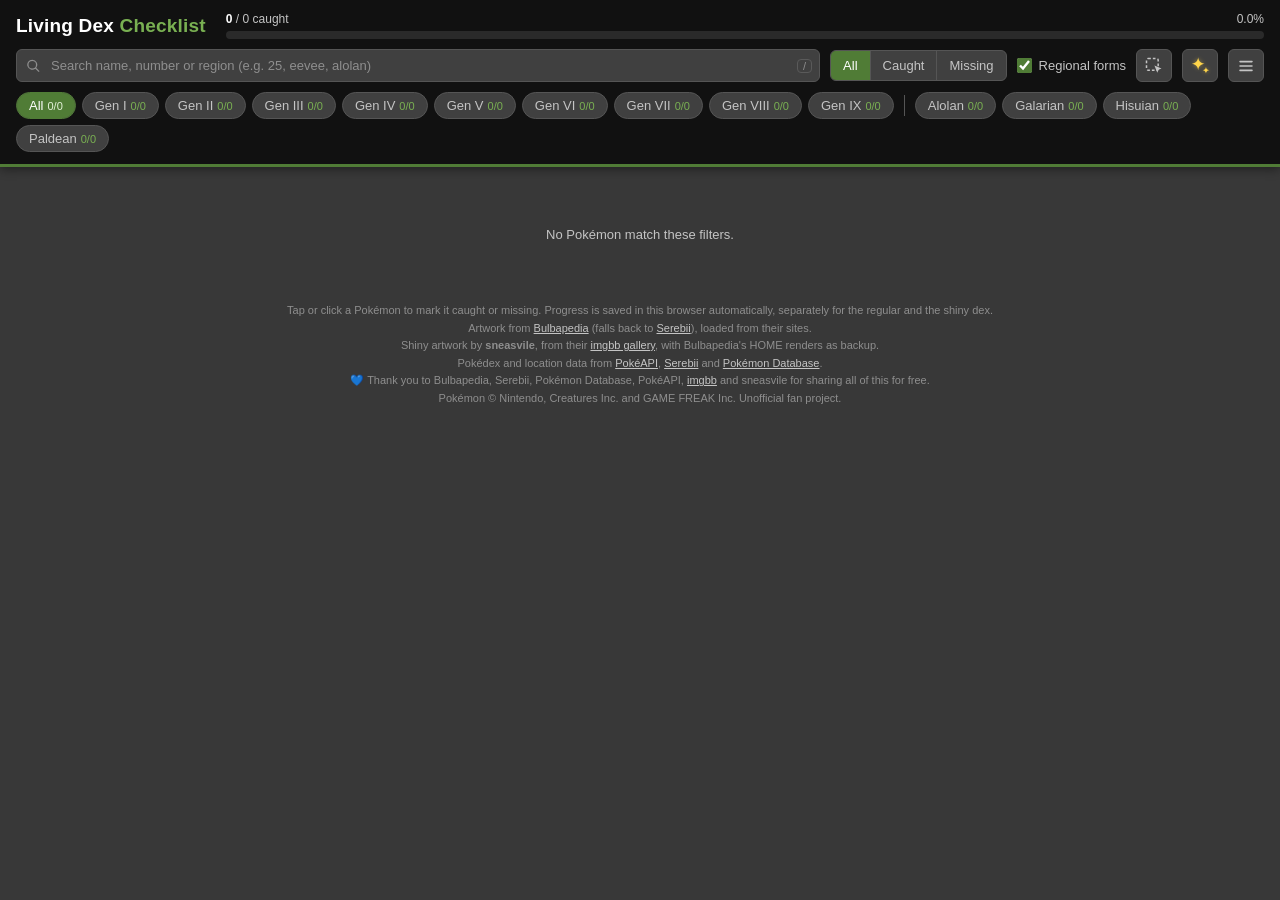
==== commit 7cea5de8: "Thank Bulbapedia, Serebii, pokemondb, PokéAPI, imgbb and sneasvile - README: a "Thank you" section f" ====
--- a/src/index.template.html
+++ b/src/index.template.html
@@ -717,8 +717,13 @@
 <footer>
   Tap or click a Pokémon to mark it caught or missing. Progress is saved in this browser automatically, separately for the regular and the shiny dex.<br>
   Artwork from <a href="https://bulbapedia.bulbagarden.net" target="_blank" rel="noreferrer">Bulbapedia</a>
-  (falls back to <a href="https://www.serebii.net" target="_blank" rel="noreferrer">Serebii</a>), loaded from their sites, not stored locally.<br>
-  Shiny artwork from <a href="https://tonofdirt726.imgbb.com/albums" target="_blank" rel="noreferrer">sneasvile's imgbb gallery</a>, with Bulbapedia's HOME renders as backup.
+  (falls back to <a href="https://www.serebii.net" target="_blank" rel="noreferrer">Serebii</a>), loaded from their sites.<br>
+  Shiny artwork by <b>sneasvile</b>, from their <a href="https://tonofdirt726.imgbb.com/albums" target="_blank" rel="noreferrer">imgbb gallery</a>, with Bulbapedia's HOME renders as backup.<br>
+  Pokédex and location data from <a href="https://pokeapi.co" target="_blank" rel="noreferrer">PokéAPI</a>,
+  <a href="https://www.serebii.net" target="_blank" rel="noreferrer">Serebii</a> and
+  <a href="https://pokemondb.net" target="_blank" rel="noreferrer">Pokémon Database</a>.<br>
+  💙 Thank you to Bulbapedia, Serebii, Pokémon Database, PokéAPI, <a href="https://imgbb.com" target="_blank" rel="noreferrer">imgbb</a> and sneasvile for sharing all of this for free.<br>
+  Pokémon © Nintendo, Creatures Inc. and GAME FREAK Inc. Unofficial fan project.
 </footer>
 <div class="toast" id="toast" role="status"></div>
 <div class="marquee" id="marquee"></div>
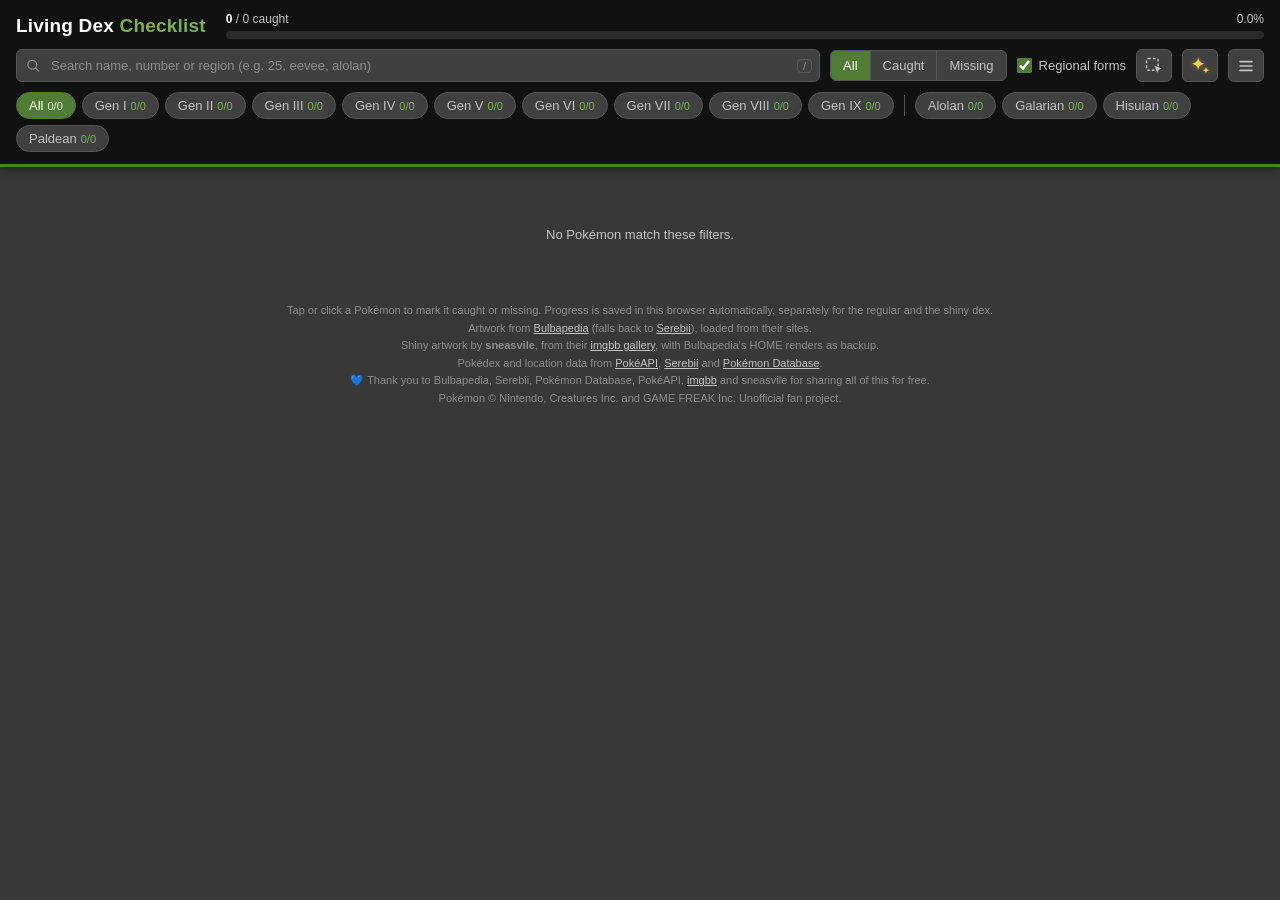
==== commit f8c6b6e9: "Add a dismissible note about slow shiny art in shiny mode A yellow box above Generation I, shown onl" ====
--- a/src/index.template.html
+++ b/src/index.template.html
@@ -242,6 +242,14 @@
     background: var(--accent); border: 1px solid var(--edge); border-radius: 3px;
     padding: 7px 12px; margin-bottom: 10px; font-weight: bold;
   }
+  /* shiny mode only, until dismissed: why some shiny art can be slow */
+  .shiny-note { display: flex; align-items: center; gap: 10px; margin-bottom: 10px; padding: 7px 8px 7px 12px; border-radius: 6px;
+                background: rgba(255,213,74,.14); border: 1px solid rgba(255,213,74,.55); color: #ffe9a8; font-size: 12px; line-height: 1.4; }
+  .shiny-note[hidden] { display: none; }
+  .shiny-note span { flex: 1; }
+  .shiny-note button { flex: none; width: 24px; height: 24px; display: grid; place-items: center; padding: 0; border: 0; border-radius: 50%;
+                       background: transparent; color: #ffe9a8; font-size: 18px; line-height: 1; cursor: pointer; }
+  .shiny-note button:hover { background: rgba(255,213,74,.25); color: #fff; }
   .sec-head h2 { margin: 0; font-size: 14px; }
   .sec-head h2 small { font-weight: normal; color: var(--accent-soft); margin-left: 6px; font-size: 12px; }
   .sec-head .count { font-size: 12px; white-space: nowrap; }
@@ -884,7 +892,9 @@
   html += `<section data-group="${g.key}"><div class="sec-head"><h2>${esc(g.title)}<small>${esc(g.sub)}</small></h2><span class="count"></span></div>` +
           `<div class="grid">${entries.filter(e => e.group === g).map(cardHtml).join("")}</div></section>`;
 }
-main.innerHTML = html;
+main.innerHTML = `<div class="shiny-note" id="shinyNote" role="note" hidden><span>✨ Shiny artwork is hosted on imgbb, so some images ` +
+  `can take a while to load the first time because of imgbb's limits. Cards show a backup image meanwhile.</span>` +
+  `<button type="button" aria-label="Hide this note" title="Hide this note">×</button></div>` + html;
 for (const sec of main.querySelectorAll("section")) {
   const g = groupByKey.get(sec.dataset.group);
   sections.set(g.key, { g, sec, count: sec.querySelector(".count") });
@@ -1190,7 +1200,20 @@
   updateCounts();
   applyFilters();
   if (openInfo) openInfo.tile.classList.toggle("t-shiny", shiny);
-}
+  updateShinyNote();
+}
+// the note about slow shiny art: shiny mode only, and gone for good once closed with ×
+const SHINY_NOTE_KEY = "living-dex-shiny-note-hidden";
+const shinyNote = document.getElementById("shinyNote");
+function updateShinyNote() {
+  let closed = false;
+  try { closed = localStorage.getItem(SHINY_NOTE_KEY) === "1"; } catch (e) {}
+  shinyNote.hidden = mode !== "shiny" || closed;
+}
+shinyNote.querySelector("button").addEventListener("click", () => {
+  try { localStorage.setItem(SHINY_NOTE_KEY, "1"); } catch (e) {}
+  shinyNote.hidden = true;
+});
 
 // ---------- shiny transition ----------
 // Snappy: the dex crossfades at once (both artworks are already loaded), a light sweep crosses
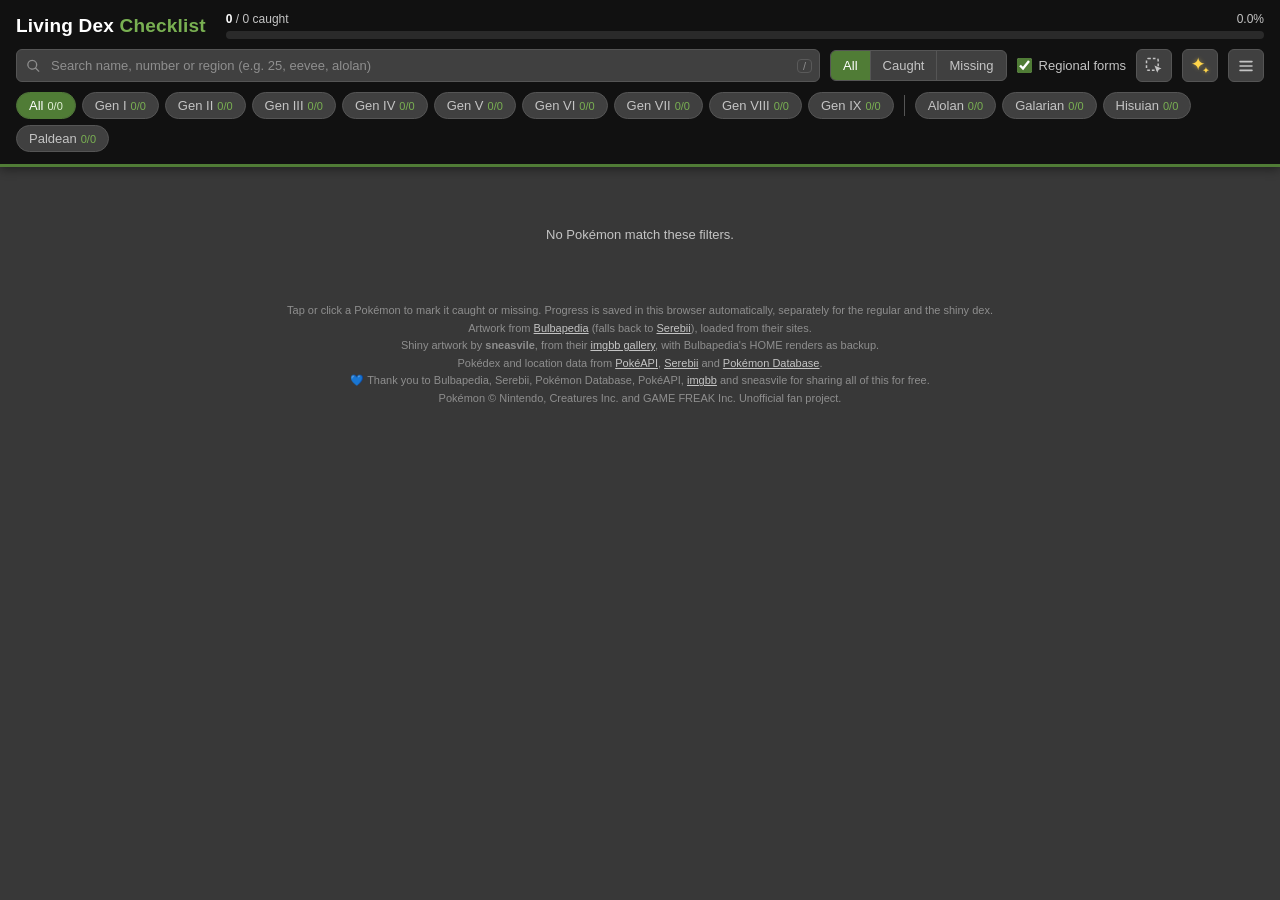
==== commit e31e28a9: "Make the shiny-art note a floating yellow message at the bottom It now floats at the bottom of the s" ====
--- a/src/index.template.html
+++ b/src/index.template.html
@@ -242,10 +242,14 @@
     background: var(--accent); border: 1px solid var(--edge); border-radius: 3px;
     padding: 7px 12px; margin-bottom: 10px; font-weight: bold;
   }
-  /* shiny mode only, until dismissed: why some shiny art can be slow */
-  .shiny-note { display: flex; align-items: center; gap: 10px; margin-bottom: 10px; padding: 7px 8px 7px 12px; border-radius: 6px;
-                background: rgba(255,213,74,.14); border: 1px solid rgba(255,213,74,.55); color: #ffe9a8; font-size: 12px; line-height: 1.4; }
-  .shiny-note[hidden] { display: none; }
+  /* shiny mode only, until dismissed: why some shiny art can be slow (floats at the bottom of the screen) */
+  .shiny-note { position: fixed; z-index: 30; left: 50%; transform: translateX(-50%);
+                bottom: calc(14px + env(safe-area-inset-bottom)); width: max-content; max-width: min(620px, calc(100% - 2 * var(--gutter)));
+                display: flex; align-items: center; gap: 10px; padding: 8px 8px 8px 14px; border-radius: 8px;
+                background: #3b3415; border: 1px solid #ffd54a; color: #ffe9a8; font-size: 12px; line-height: 1.4;
+                box-shadow: 0 6px 22px rgba(0,0,0,.55); animation: note-in .35s ease-out; }
+  @keyframes note-in { from { opacity: 0; transform: translate(-50%, 12px); } }
+  .shiny-note[hidden], body.in-games .shiny-note, body:has(.selbar:not([hidden])) .shiny-note { display: none; }
   .shiny-note span { flex: 1; }
   .shiny-note button { flex: none; width: 24px; height: 24px; display: grid; place-items: center; padding: 0; border: 0; border-radius: 50%;
                        background: transparent; color: #ffe9a8; font-size: 18px; line-height: 1; cursor: pointer; }
@@ -721,6 +725,9 @@
 <main class="wrap" id="main"></main>
 <div class="empty wrap" id="empty">No Pokémon match these filters.</div>
 <div class="wrap gv" id="gameView" hidden></div>
+<div class="shiny-note" id="shinyNote" role="note" hidden><span>✨ Shiny artwork is hosted on imgbb, so some images can take a while
+  to load the first time because of imgbb's limits. Cards show a backup image meanwhile.</span>
+  <button type="button" aria-label="Hide this note" title="Hide this note">×</button></div>
 
 <footer>
   Tap or click a Pokémon to mark it caught or missing. Progress is saved in this browser automatically, separately for the regular and the shiny dex.<br>
@@ -892,9 +899,7 @@
   html += `<section data-group="${g.key}"><div class="sec-head"><h2>${esc(g.title)}<small>${esc(g.sub)}</small></h2><span class="count"></span></div>` +
           `<div class="grid">${entries.filter(e => e.group === g).map(cardHtml).join("")}</div></section>`;
 }
-main.innerHTML = `<div class="shiny-note" id="shinyNote" role="note" hidden><span>✨ Shiny artwork is hosted on imgbb, so some images ` +
-  `can take a while to load the first time because of imgbb's limits. Cards show a backup image meanwhile.</span>` +
-  `<button type="button" aria-label="Hide this note" title="Hide this note">×</button></div>` + html;
+main.innerHTML = html;
 for (const sec of main.querySelectorAll("section")) {
   const g = groupByKey.get(sec.dataset.group);
   sections.set(g.key, { g, sec, count: sec.querySelector(".count") });
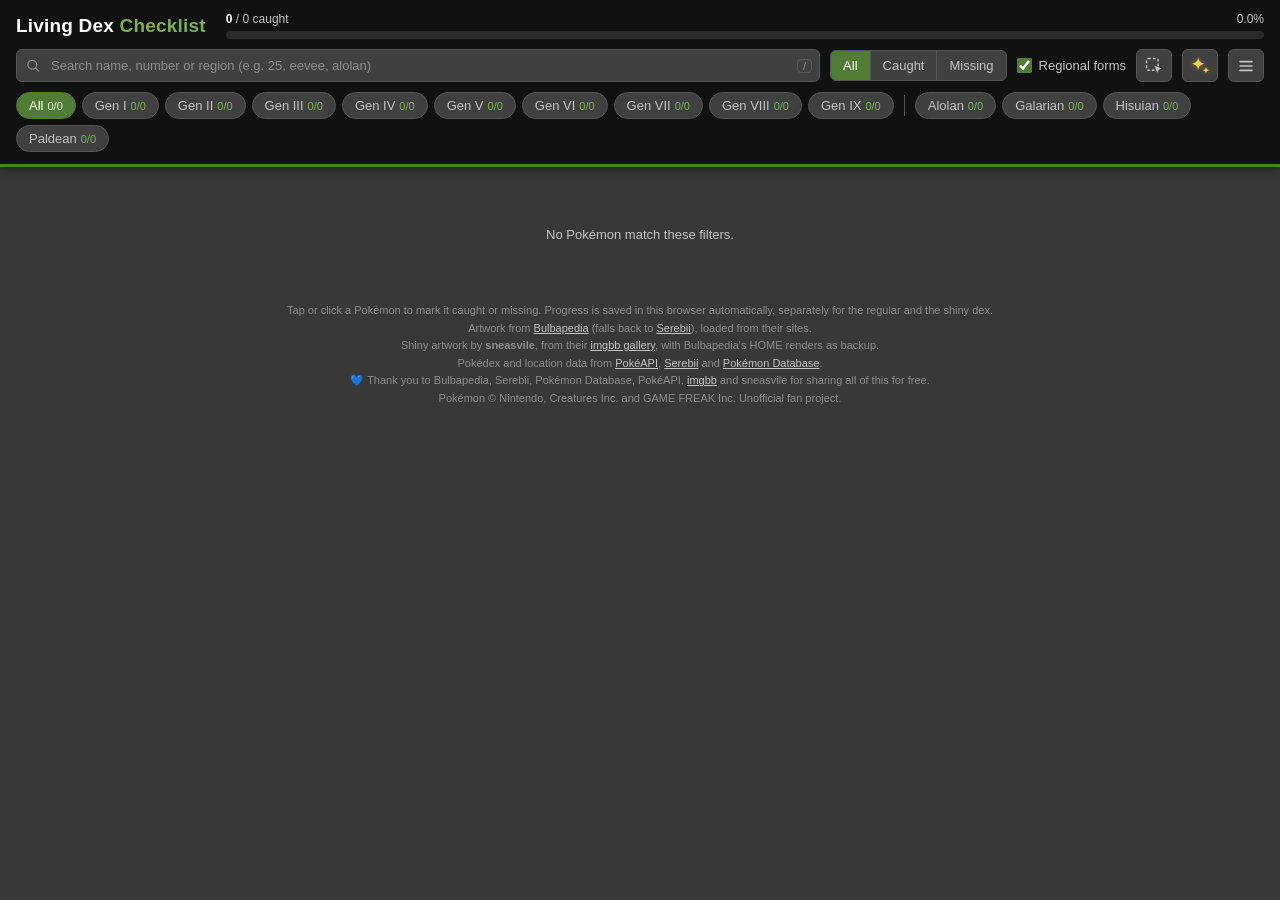
==== commit 56cf556e: "Add GBA game icons, and keep selection mode off the game pages - Ruby, Sapphire, Emerald, FireRed an" ====
--- a/src/index.template.html
+++ b/src/index.template.html
@@ -571,10 +571,21 @@
 
   /* ---------- game pages ---------- */
   .gv { padding-top: 14px; padding-bottom: 40px; }
-  body.in-games #main, body.in-games #empty, body.in-games footer,
+  body.in-games #main, body.in-games #empty, body.in-games footer, body.in-games .selbar, body.in-games .marquee,
   body.in-games header .gens, body.in-games header .progress,
   body.in-games header .controls > :not(.menu):not(.shiny-btn) { display: none !important; }
-  body.in-games header .controls { justify-content: flex-end; }
+  /* on the game pages the header is just the title, centred and larger, with ✨ and ☰ on the right */
+  body.in-games header > .wrap { position: relative; }
+  body.in-games header .top { justify-content: center; padding: 16px 0 14px; }
+  body.in-games h1 { font-size: 26px; }
+  body.in-games header .controls { position: absolute; top: 50%; right: max(var(--gutter), env(safe-area-inset-right));
+                                   transform: translateY(-50%); padding: 0; }
+  @media (max-width: 700px) {
+    /* phones: ✨ on the left and ☰ on the right, so the title can sit in the middle */
+    body.in-games header > .wrap { grid-template-columns: auto minmax(0, 1fr) auto; grid-template-areas: "shiny title menu"; }
+    body.in-games header .top { padding: 0; }
+    body.in-games h1 { justify-self: center; font-size: 20px; }
+  }
   .gv-bar { display: flex; align-items: center; gap: 12px; flex-wrap: wrap; margin-bottom: 14px; font-size: 12px; }
   .gv-back { display: inline-flex; align-items: center; gap: 6px; padding: 6px 12px; border-radius: 999px; background: var(--panel-hi);
              color: var(--text); text-decoration: none; font-weight: bold; }
@@ -594,6 +605,10 @@
   .gv-game:hover { background: var(--panel-hi); transform: translateY(-1px); }
   .gv-abbr { grid-row: span 2; display: grid; place-items: center; width: 44px; height: 44px; border-radius: 8px;
              background: var(--gc); color: var(--gi); font-weight: bold; font-size: 14px; box-shadow: inset 0 -3px 0 rgba(0,0,0,.25); }
+  /* the game's own icon (from the console's home menu) when there is one; the letters stay underneath as a fallback */
+  .gv-abbr.icon { position: relative; overflow: hidden; background: #222; box-shadow: 0 0 0 2px var(--gc); }
+  .gv-abbr.icon img { position: absolute; inset: 0; width: 100%; height: 100%; object-fit: cover; }
+  .gv-abbr.icon img.px { image-rendering: pixelated; }   /* the small DS / Game Boy icons stay crisp */
   .gv-name { font-weight: bold; }
   .gv-meta { font-size: 11px; color: var(--dim); }
   .gv-meta b { color: var(--gold); }
@@ -1722,7 +1737,7 @@
 const NO_DRAG = "header, .selbar, .toast, .info, a, button, input, label, summary, select, textarea";
 document.addEventListener("pointerdown", ev => {
   if (ev.pointerType === "mouse" && ev.button !== 0) return;
-  if (ev.target.closest(NO_DRAG)) return;
+  if (ev.target.closest(NO_DRAG) || inGames) return; // no selecting on the game pages
   if (ev.pointerType === "mouse") drag = { x0: ev.pageX, y0: ev.pageY, cx: ev.clientX, cy: ev.clientY, active: false };
   startLongPress(ev); // holding still on a card (mouse or finger) also starts selecting
 });
@@ -2042,6 +2057,38 @@
   return locLoading[id];
 }
 
+// Each game's icon from Bulbagarden Archives (Category:Game icons): the DS/3DS/Switch home-menu icons, and the
+// 3DS Virtual Console ones for the Game Boy games. The GBA games never had one: theirs are Viator_'s custom HD
+// icons from SteamGridDB (based on EuroBeat's), kept in icons/.
+const ICON_BASE = "https://archives.bulbagarden.net/media/upload/";
+const iconUrl = path => path.startsWith("icons/") ? path : ICON_BASE + path;
+const GAME_ICON = {
+  ruby: "icons/ruby.png", sapphire: "icons/sapphire.png", emerald: "icons/emerald.png",
+  firered: "icons/firered.png", leafgreen: "icons/leafgreen.png",
+  red: "8/87/Red_VC_icon.png", blue: "9/90/Blue_VC_icon.png", yellow: "4/44/Yellow_VC_icon.png",
+  gold: "1/13/Gold_VC_icon.png", silver: "c/c1/Silver_VC_icon.png", crystal: "6/64/Crystal_VC_icon.png",
+  diamond: "5/5c/Diamond_icon.png", pearl: "f/fb/Pearl_icon.png", platinum: "4/49/Platinum_icon.png",
+  heartgold: "c/c9/HeartGold_Icon.png", soulsilver: "2/2e/SoulSilver_Icon.png",
+  black: "e/e4/Black_Icon.png", white: "4/4e/White_Icon.png", "black-2": "b/b0/Black_2_Icon.png", "white-2": "1/17/White_2_Icon.png",
+  x: "4/43/X_icon.png", y: "2/2f/Y_icon.png", "omega-ruby": "0/0f/Omega_Ruby_icon.png", "alpha-sapphire": "3/3b/Alpha_Sapphire_icon.png",
+  sun: "d/d5/Sun_icon.png", moon: "e/ed/Moon_icon.png", "ultra-sun": "b/b5/Ultra_Sun_icon.png", "ultra-moon": "e/e9/Ultra_Moon_icon.png",
+  "lets-go-pikachu": "thumb/c/c2/Let%27s_Go_Pikachu_Icon.jpg/120px-Let%27s_Go_Pikachu_Icon.jpg",
+  "lets-go-eevee": "thumb/8/83/Let%27s_Go_Eevee_Icon.jpg/120px-Let%27s_Go_Eevee_Icon.jpg",
+  sword: "thumb/a/ac/Sword_Icon.jpg/120px-Sword_Icon.jpg", shield: "thumb/f/f1/Shield_Icon.jpg/120px-Shield_Icon.jpg",
+  "brilliant-diamond": "thumb/2/2f/Brilliant_Diamond_Icon.jpg/120px-Brilliant_Diamond_Icon.jpg",
+  "shining-pearl": "thumb/3/3b/Shining_Pearl_Icon.jpg/120px-Shining_Pearl_Icon.jpg",
+  "legends-arceus": "thumb/7/70/Legends_Arceus_Icon.jpg/120px-Legends_Arceus_Icon.jpg",
+  scarlet: "thumb/f/f3/Scarlet_Icon.jpg/120px-Scarlet_Icon.jpg", violet: "thumb/5/53/Violet_Icon.jpg/120px-Violet_Icon.jpg",
+  "legends-za": "thumb/b/be/Legends_Z-A_Icon.jpg/120px-Legends_Z-A_Icon.jpg",
+};
+// the coloured letters, with the icon on top (it removes itself if it can't load)
+function gameBadge(id, abbr, ink) {
+  const icon = GAME_ICON[id];
+  return `<span class="gv-abbr${icon ? " icon" : ""}" style="--gi:${ink}">${esc(abbr)}` +
+    (icon ? `<img src="${iconUrl(icon)}" alt="" class="${icon.endsWith(".png") && !icon.startsWith("icons/") ? "px" : ""}" referrerpolicy="no-referrer" ` +
+            `onerror="this.parentNode.classList.remove('icon');this.remove()">` : "") + `</span>`;
+}
+
 function gvBar(crumbs) {
   return `<div class="gv-bar"><a class="gv-back" href="#">← Dex</a><nav class="gv-crumbs" aria-label="You are here">` +
     crumbs.map(([label, href], i) => i ? `<span>${href ? `<a href="${href}">${esc(label)}</a>` : esc(label)}</span>`
@@ -2055,7 +2102,7 @@
     GAMES.map(([gen, list]) => `<section class="gv-gen"><h3>Generation ${gen}</h3><div class="gv-games">` +
       list.map(([id, abbr, name, color, ink]) => {
         const all = catchableIn(id), miss = all.filter(e => !caught.has(e.id)).length;
-        return `<a class="gv-game" href="#game/${id}" style="--gc:${color};--gi:${ink || "#fff"}"><span class="gv-abbr">${abbr}</span>` +
+        return `<a class="gv-game" href="#game/${id}" style="--gc:${color};--gi:${ink || "#fff"}">${gameBadge(id, abbr, ink || "#fff")}` +
                `<span class="gv-name">${esc(name)}</span><span class="gv-meta">${all.length} catchable · <b>${miss}</b> missing</span></a>`;
       }).join("") + `</div></section>`).join("");
 }
@@ -2125,7 +2172,7 @@
   const focusE = focus && byId.get(focus);
 
   gameView.innerHTML = gvBar([["Games", "#games"], [g.name, `#game/${id}`], [place.region], [place.name]]) +
-    `<div class="gv-head"><span class="gv-abbr" style="--gi:${g.ink}">${esc(g.abbr)}</span><div><h2>${esc(g.name)}</h2>` +
+    `<div class="gv-head">${gameBadge(id, g.abbr, g.ink)}<div><h2>${esc(g.name)}</h2>` +
     `<span class="gv-meta">${data.places.length} places · ${all.length} catchable · <b>${miss}</b> missing in your ${dexName()}</span></div>` +
     `<label class="toggle"><input type="checkbox" id="gvMissing"${gv.onlyMissing ? " checked" : ""}> Only missing</label></div>` +
     (focusE ? `<div class="gv-focus">Showing where <b>${esc(focusE.label)}</b> is: ${focusPlaces.length} place${focusPlaces.length === 1 ? "" : "s"} in ${esc(g.name)}` +
@@ -2145,7 +2192,7 @@
 function route() {
   const m = location.hash.match(/^#(games|game\/([a-z0-9-]+)(?:\/([a-z0-9-]+))?)(?:\?p=([^&]+))?$/);
   const on = !!m;
-  if (on && !inGames) { gv.dexY = window.scrollY; if (openInfo) closeInfo(false); }
+  if (on && !inGames) { gv.dexY = window.scrollY; if (openInfo) closeInfo(false); setSelecting(false); }
   document.body.classList.toggle("in-games", on);
   gameView.hidden = !on;
   header.classList.remove("tucked");
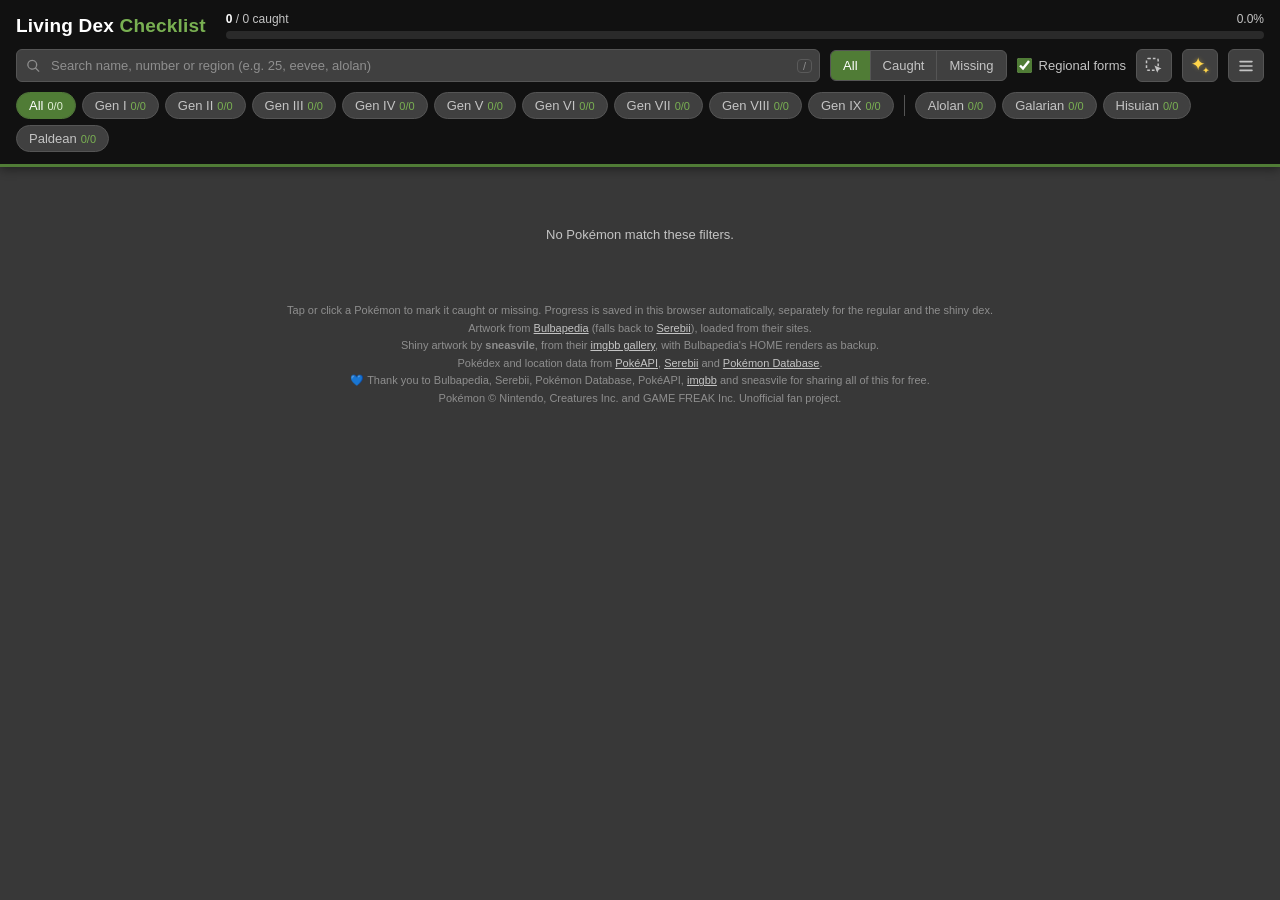
==== commit 5cbc1388: "Redraw the game pages when switching between the regular and shiny dex The ✨ switch on a game page (" ====
--- a/src/index.template.html
+++ b/src/index.template.html
@@ -1221,6 +1221,7 @@
   applyFilters();
   if (openInfo) openInfo.tile.classList.toggle("t-shiny", shiny);
   updateShinyNote();
+  refreshGames();
 }
 // the note about slow shiny art: shiny mode only, and gone for good once closed with ×
 const SHINY_NOTE_KEY = "living-dex-shiny-note-hidden";
@@ -2189,7 +2190,7 @@
 }
 
 let inGames = false;
-function route() {
+function route(keepScroll = false) {
   const m = location.hash.match(/^#(games|game\/([a-z0-9-]+)(?:\/([a-z0-9-]+))?)(?:\?p=([^&]+))?$/);
   const on = !!m;
   if (on && !inGames) { gv.dexY = window.scrollY; if (openInfo) closeInfo(false); setSelecting(false); }
@@ -2203,11 +2204,14 @@
   }
   inGames = true;
   gameView.style.setProperty("--hh", `${header.offsetHeight}px`);
-  if (m[1] === "games") renderPicker();
-  else renderGame(m[2], m[3] || "", m[4] ? decodeURIComponent(m[4]) : "");
-  window.scrollTo(0, 0);
-}
-window.addEventListener("hashchange", route);
+  const y = window.scrollY;
+  const done = m[1] === "games" ? Promise.resolve(renderPicker())
+                                : renderGame(m[2], m[3] || "", m[4] ? decodeURIComponent(m[4]) : "");
+  if (keepScroll) done.then(() => window.scrollTo(0, y)); else window.scrollTo(0, 0);
+}
+window.addEventListener("hashchange", () => route());
+// the ✨ switch on a game page: redraw it for the other dex (art, caught marks, missing counts), same scroll
+function refreshGames() { if (inGames) route(true); }
 document.getElementById("gamesBtn").addEventListener("click", () => { menu.open = false; location.hash = "#games"; });
 
 gameView.addEventListener("click", ev => {
